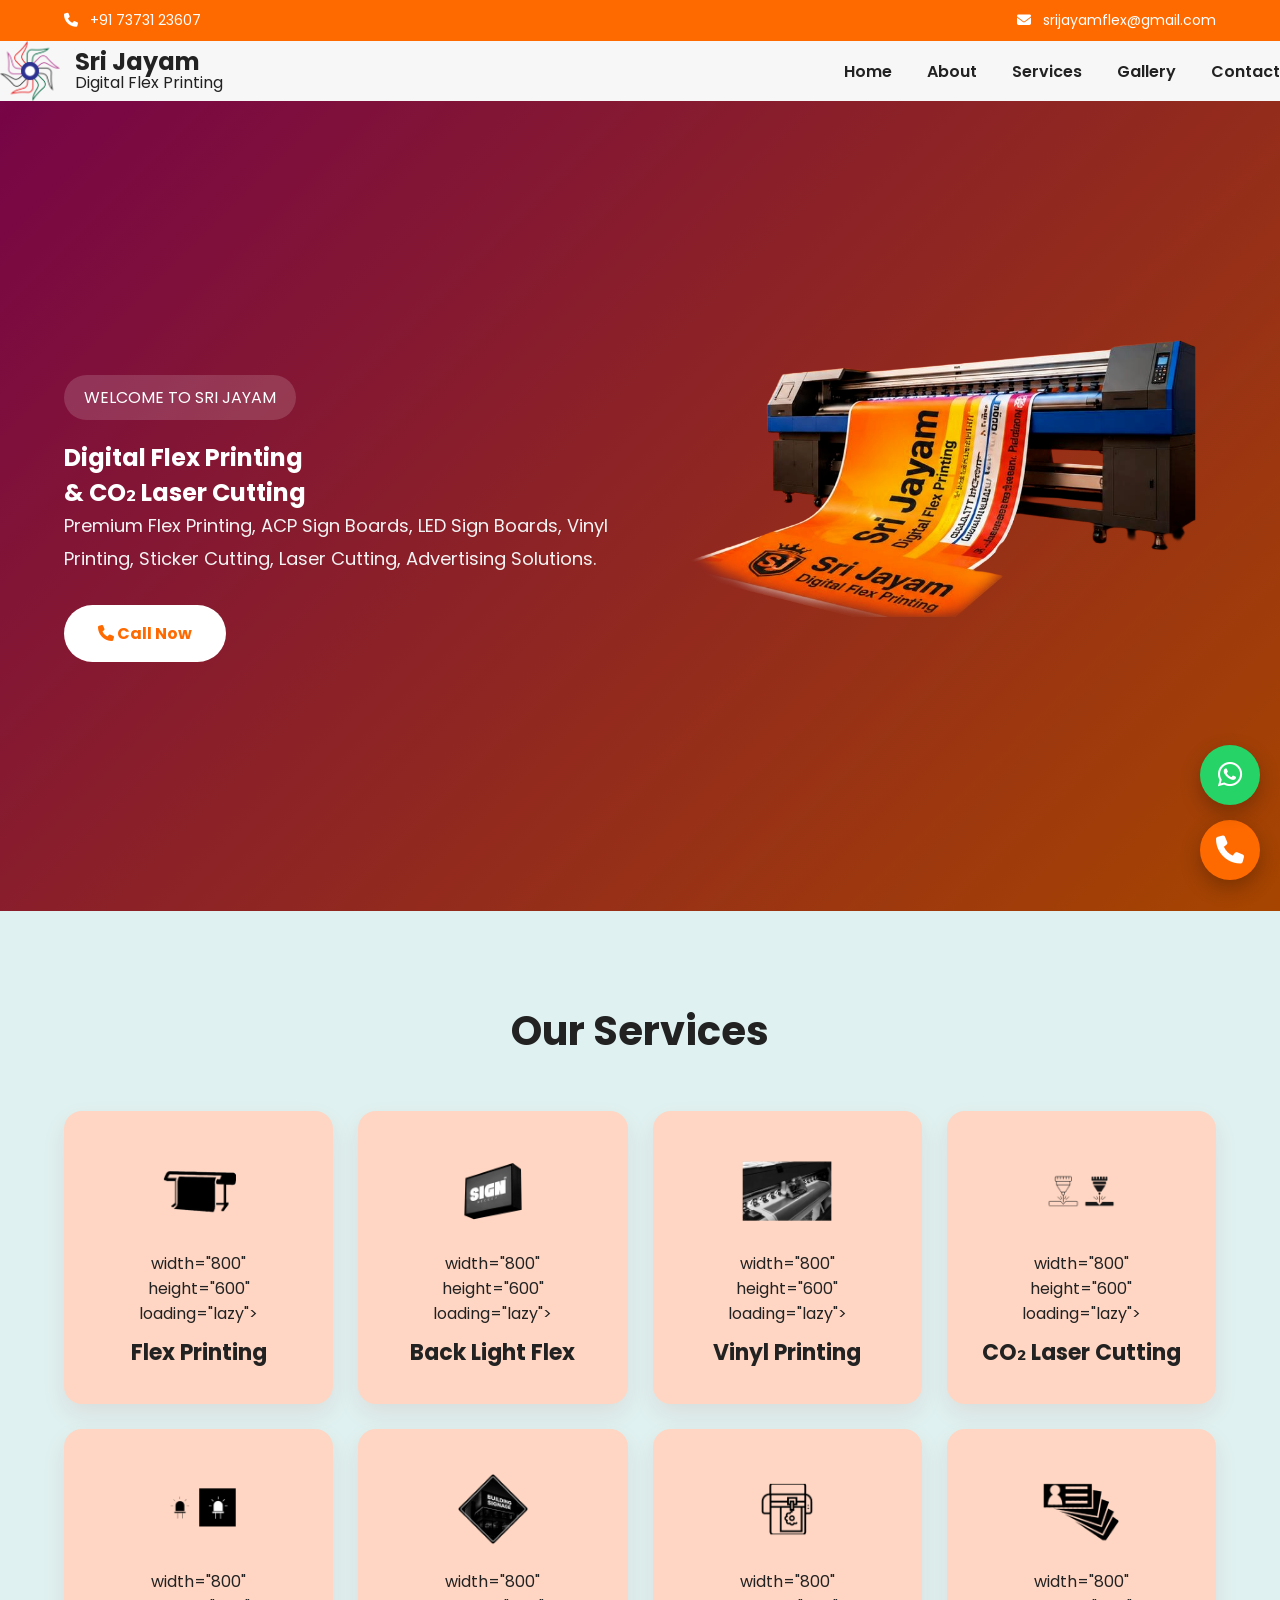
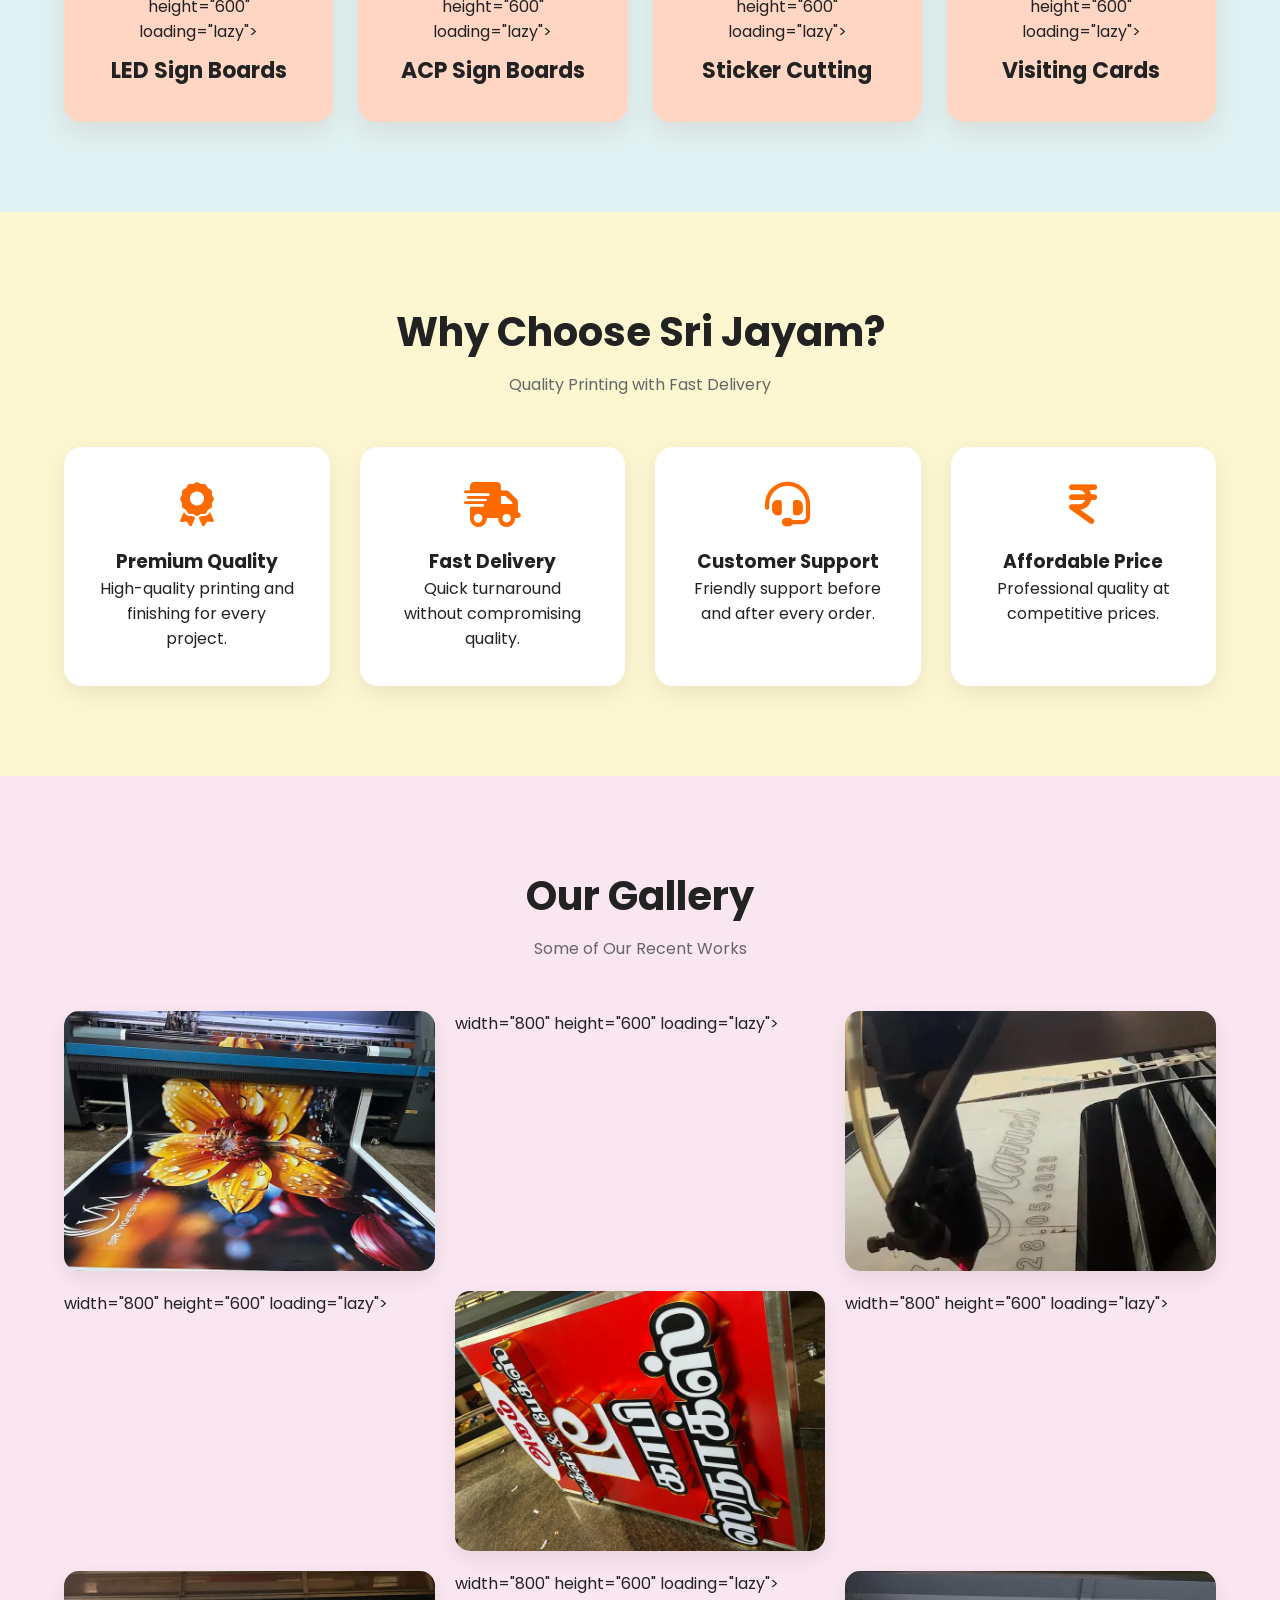
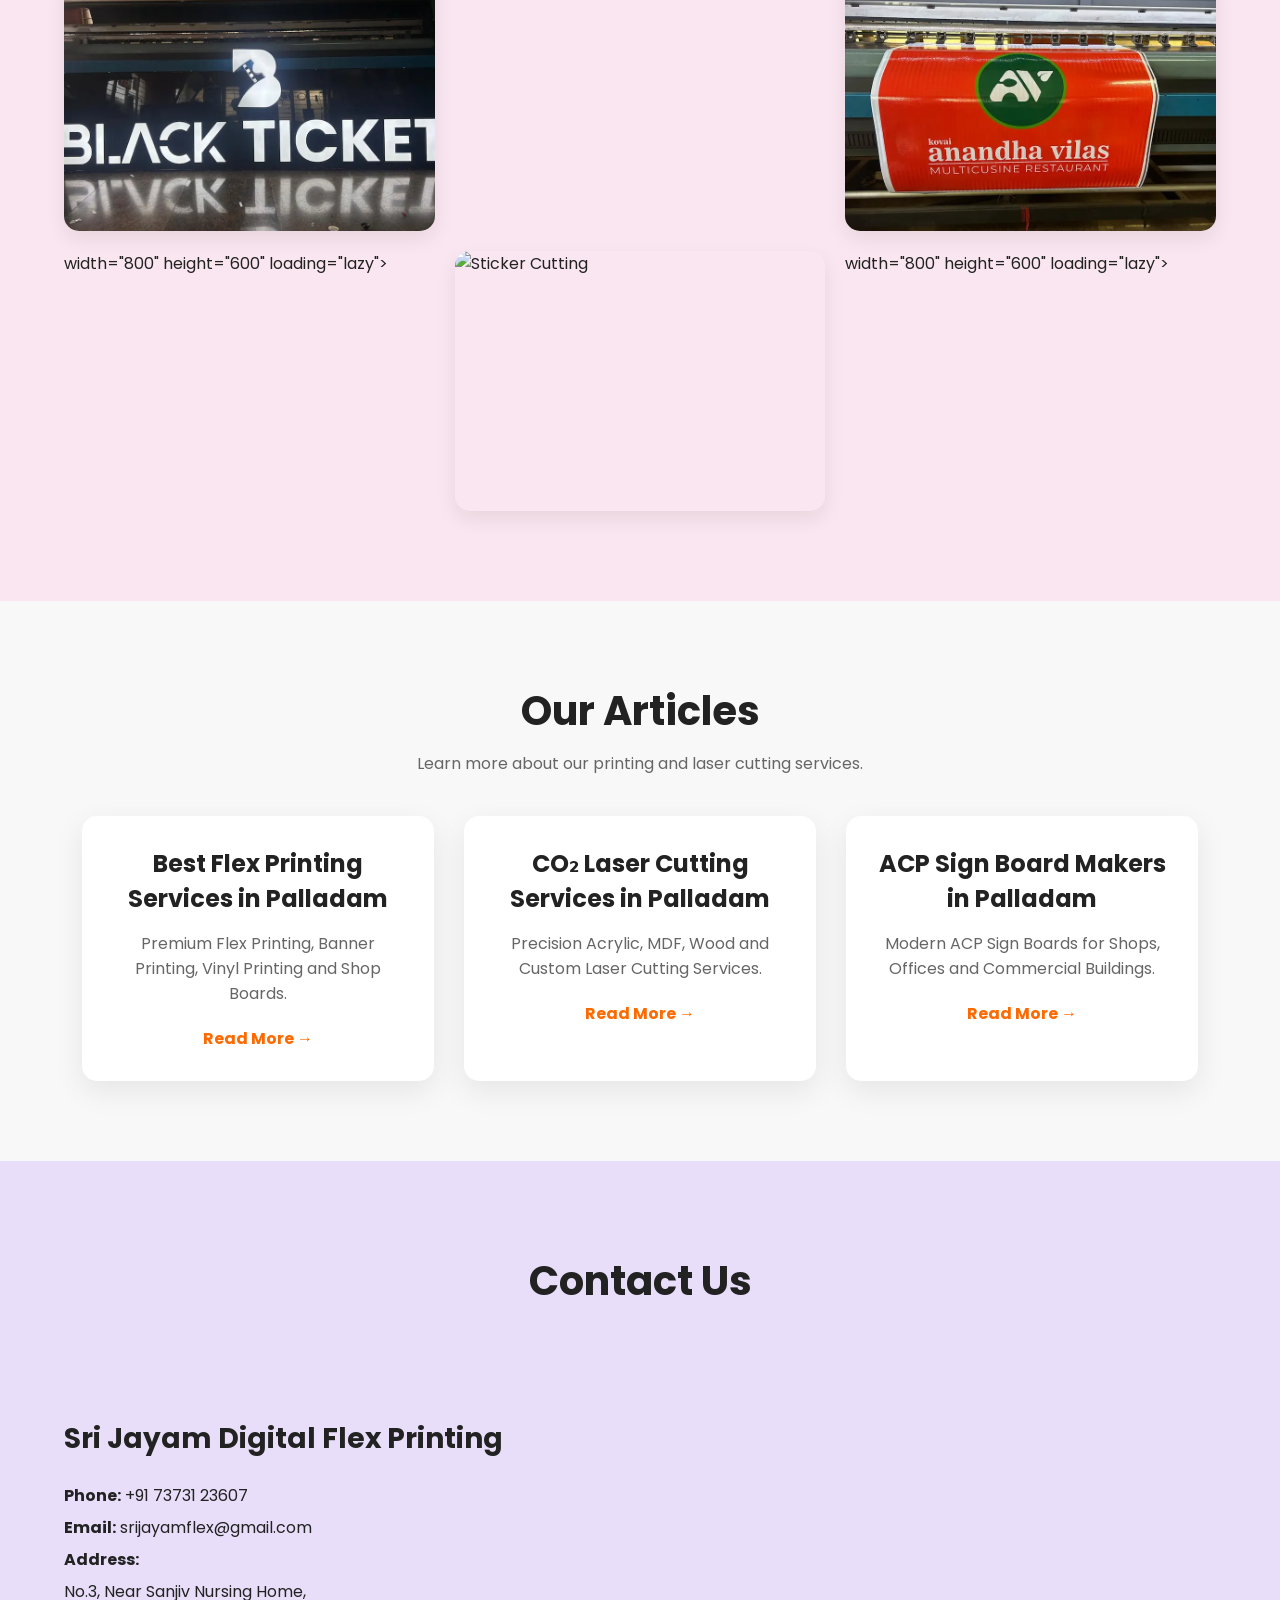
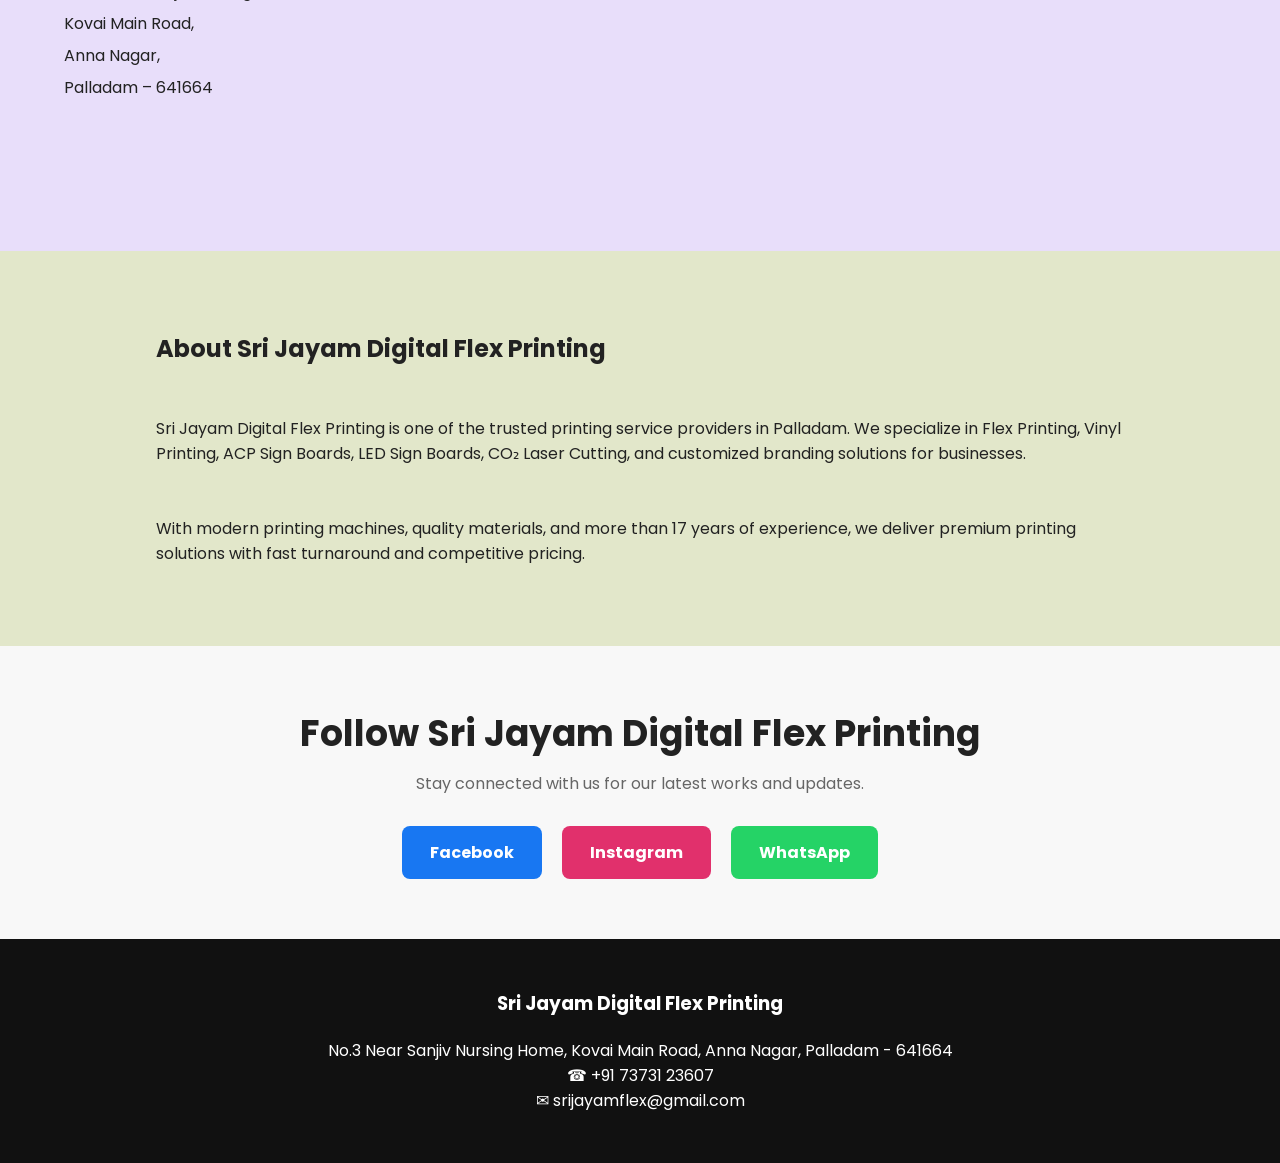
==== index.html @ 2733a8ea "imagesize" ====
<!DOCTYPE html>
<html lang="en">

<head>
    <meta charset="UTF-8">
    <meta name="viewport" content="width=device-width, initial-scale=1.0">

    <title>Sri Jayam Digital Flex Printing | Palladam</title>

    <meta name="description"
        content="Sri Jayam Digital Flex Printing - Flex Printing, CO₂ Laser Cutting, ACP Boards, LED Sign Boards, Sticker Cutting & Advertising Solutions in Palladam.">

    <link rel="stylesheet" href="style.css">

    <link href="https://fonts.googleapis.com/css2?family=Poppins:wght@300;400;500;600;700;800&display=swap"
        rel="stylesheet">

    <link rel="stylesheet"
        href="https://cdnjs.cloudflare.com/ajax/libs/font-awesome/6.7.2/css/all.min.css">
</head>

<body>

<!-- ================= TOP BAR ================= -->

<div class="top-bar">

    <div class="container">

        <div>
            <i class="fa-solid fa-phone"></i>
            +91 73731 23607
        </div>

        <div>
            <i class="fa-solid fa-envelope"></i>
            srijayamflex@gmail.com
        </div>

    </div>

</div>

<!-- ================= HEADER ================= -->

<header>

<div class="logo">
    <img src="images/logo.png" alt="Sri Jayam Logo">

    <div class="logo-text">
        <h2>Sri Jayam</h2>
        <p>Digital Flex Printing</p>
    </div>
</div>

<nav>

<ul>

<li><a href="#">Home</a></li>

<li><a href="#about">About</a></li>

<li><a href="#services">Services</a></li>

<li><a href="#gallery">Gallery</a></li>

<li><a href="#contact">Contact</a></li>

</ul>

</nav>

<div class="menu-btn">

<i class="fa-solid fa-bars"></i>

</div>

</header>

<!-- ================= HERO ================= -->

<section class="hero">

<div class="container hero-grid">

<div class="hero-content">

<span class="hero-tag">

WELCOME TO SRI JAYAM

</span>

<h1>

Digital Flex Printing

<br>

& CO₂ Laser Cutting

</h1>

<p>

Premium Flex Printing,

ACP Sign Boards,

LED Sign Boards,

Vinyl Printing,

Sticker Cutting,

Laser Cutting,

Advertising Solutions.

</p>

<a href="tel:+917373123607" class="call-btn">

<i class="fa-solid fa-phone"></i>

Call Now

</a>

</div>

<div class="hero-image">

<img src="images/machine.png"

alt="Printing Machine">

</div>

</div>

</section>


<!-- ================= SERVICES ================= -->

<section id="services">

<div class="container">

<h2>Our Services</h2>

<div class="service-grid">

<div class="card">

<img src="images/machine-icon.webp" alt="Flex Printing">
     width="800"
     height="600"
     loading="lazy">

<h3>Flex Printing</h3>

</div>
<div class="card">

<img src="images/backlight-icon.webp" alt="Laser Cutting">
     width="800"
     height="600"
     loading="lazy">

<h3>Back Light Flex</h3>

</div>
<div class="card">

<img src="images/vinylprint.webp" alt="Laser Cutting">
     width="800"
     height="600"
     loading="lazy">

<h3>Vinyl Printing</h3>

</div>

<div class="card">

<img src="images/laser-cutting.webp" alt="Laser Cutting">
     width="800"
     height="600"
     loading="lazy">

<h3>CO₂ Laser Cutting</h3>

</div>

<div class="card">

<img src="images/led-sign.webp" alt="LED Sign Boards">
     width="800"
     height="600"
     loading="lazy">
<h3>LED Sign Boards</h3>

</div>

<div class="card">

<img src="images/acpsign.webp" alt="ACP Sign Boards">
     width="800"
     height="600"
     loading="lazy">

<h3>ACP Sign Boards</h3>

</div>

<div class="card">

<img src="images/stickercutting.webp" alt="Sticker Cutting">
     width="800"
     height="600"
     loading="lazy">

<h3>Sticker Cutting</h3>

</div>

<div class="card">

<img src="images/visiting-card.webp" alt="Visiting Cards">
     width="800"
     height="600"
     loading="lazy">

<h3>Visiting Cards</h3>

</div>

</div>

</div>

</section>
<!-- ================= WHY CHOOSE US ================= -->

<section class="why-us">

<div class="container">

<div class="section-title">
<h2>Why Choose Sri Jayam?</h2>
<p>Quality Printing with Fast Delivery</p>
</div>

<div class="why-grid">

<div class="why-card">
<i class="fa-solid fa-award"></i>
<h3>Premium Quality</h3>
<p>High-quality printing and finishing for every project.</p>
</div>

<div class="why-card">
<i class="fa-solid fa-truck-fast"></i>
<h3>Fast Delivery</h3>
<p>Quick turnaround without compromising quality.</p>
</div>

<div class="why-card">
<i class="fa-solid fa-headset"></i>
<h3>Customer Support</h3>
<p>Friendly support before and after every order.</p>
</div>

<div class="why-card">
<i class="fa-solid fa-indian-rupee-sign"></i>
<h3>Affordable Price</h3>
<p>Professional quality at competitive prices.</p>
</div>

</div>

</div>

</section>


<!-- ================= GALLERY ================= -->

<section id="gallery" class="gallery">

<div class="container">

<div class="section-title">
<h2>Our Gallery</h2>
<p>Some of Our Recent Works</p>
</div>

<div class="gallery-grid">

<img src="images/work2.webp" alt="Flex Printing">
    width="800"
     height="600"
     loading="lazy">
<img src="images/laser1.webp" alt="Laser Cutting">
     width="800"
     height="600"
     loading="lazy">
<img src="images/work6.webp" alt="LED Sign Board">
     width="800"
     height="600"
     loading="lazy">
<img src="images/acpsign (9).webp" alt="ACP Board">
     width="800"
     height="600"
     loading="lazy">
<img src="images/work4.webp" alt="Vinyl Printing">
     width="800"
     height="600"
     loading="lazy">
<img src="images/gallery6.webp" alt="Sticker Cutting">
     width="800"
     height="600"
     loading="lazy">

</div>

</div>

</section>
<section id="articles" class="articles">

    <div class="container">

        <h2>Our Articles</h2>
        <p>Learn more about our printing and laser cutting services.</p>

        <div class="article-grid">

            <div class="article-card">
                <h3>Best Flex Printing Services in Palladam</h3>
                <p>Premium Flex Printing, Banner Printing, Vinyl Printing and Shop Boards.</p>
                <a href="flex-printing-palladam.html">Read More →</a>
            </div>

            <div class="article-card">
                <h3>CO₂ Laser Cutting Services in Palladam</h3>
                <p>Precision Acrylic, MDF, Wood and Custom Laser Cutting Services.</p>
                <a href="laser-cutting-palladam.html">Read More →</a>
            </div>

            <div class="article-card">
                <h3>ACP Sign Board Makers in Palladam</h3>
                <p>Modern ACP Sign Boards for Shops, Offices and Commercial Buildings.</p>
                <a href="acp-sign-board-palladam.html">Read More →</a>
            </div>

        </div>

    </div>

</section>
<!-- ================= CONTACT ================= -->

<section id="contact" class="contact">

<div class="container">

<div class="section-title">
<h2>Contact Us</h2>
</div>

<div class="contact-grid">

<div>

<h3>Sri Jayam Digital Flex Printing</h3>

<p><strong>Phone:</strong> +91 73731 23607</p>

<p><strong>Email:</strong> srijayamflex@gmail.com</p>

<p><strong>Address:</strong><br>
No.3, Near Sanjiv Nursing Home,<br>
Kovai Main Road,<br>
Anna Nagar,<br>
Palladam – 641664
</p>

</div>

<div>

<iframe src="https://www.google.com/maps/embed?pb=!1m18!1m12!1m3!1d3293.396876144274!2d77.26860755477452!3d10.998729717653184!2m3!1f0!2f0!3f0!3m2!1i1024!2i768!4f13.1!3m3!1m2!1s0x3ba9abeed9adf741%3A0x94198fc31b683541!2sSri%20jayam%20Flex%20Printing%20%26%20Co2%20Laser%20Cutting!5e0!3m2!1sen!2sin!4v1785321648084!5m2!1sen!2sin"
    width="100%" 
    height="400" 
    style="border:0;" 
    allowfullscreen="" 
    loading="lazy" 
    referrerpolicy="strict-origin-when-cross-origin">
</iframe>

</div>

</div>

</div>

</section>
<section id="about" class="about">

<div class="container">

<h2>About Sri Jayam Digital Flex Printing</h2>

<p>
Sri Jayam Digital Flex Printing is one of the trusted printing service providers in Palladam. We specialize in Flex Printing, Vinyl Printing, ACP Sign Boards, LED Sign Boards, CO₂ Laser Cutting, and customized branding solutions for businesses.
</p>

<p>
With modern printing machines, quality materials, and more than 17 years of experience, we deliver premium printing solutions with fast turnaround and competitive pricing.
</p>

</div>

</section>
</html>
<section class="social-section">

    <h2>Follow Sri Jayam Digital Flex Printing</h2>

    <p>Stay connected with us for our latest works and updates.</p>

    <div class="social-links">

        <a href="https://www.facebook.com/srijayamflex" target="_blank" class="facebook">
            Facebook
        </a>

        <a href="https://www.instagram.com/srijayamflex/" target="_blank" class="instagram">
            Instagram
        </a>

        <a href="https://wa.me/917373123607" target="_blank" class="whatsapp">
            WhatsApp
        </a>

    </div>

</section>
<footer>

<div class="container">

<h3>Sri Jayam Digital Flex Printing</h3>

<p>

No.3 Near Sanjiv Nursing Home,

Kovai Main Road,

Anna Nagar,

Palladam - 641664

</p>

<p>

☎ +91 73731 23607

</p>

<p>

✉ srijayamflex@gmail.com

</p>

</div>

</footer>

<a href="tel:+917373123607" class="call-float">

<i class="fa-solid fa-phone"></i>

</a>

<a href="https://wa.me/917373123607" class="whatsapp-float">

<i class="fab fa-whatsapp"></i>

</a>

<script src="script.js"></script>

</body>
---- style.css ----
/* ===================================
   SRI JAYAM DIGITAL FLEX PRINTING V2
=================================== */

*{
    margin:0;
    padding:0;
    box-sizing:border-box;
}

html{
    scroll-behavior:smooth;
}

body{
    font-family:'Poppins',sans-serif;
    background:#f7f7f7;
    color:#222;
    overflow-x:hidden;
}

.container{
    width:90%;
    max-width:1200px;
    margin:auto;
}

/* ================= TOP BAR ================= */

.top-bar{
    background:#ff6a00;
    color:#fff;
    padding:10px 0;
    font-size:14px;
}

.top-bar .container{
    display:flex;
    justify-content:space-between;
    align-items:center;
}

.top-bar i{
    margin-right:8px;
}

/* ================= HEADER ================= */

header{
    display:flex;
    justify-content:space-between;
    align-items:center;
}

.nav{
    display:flex;
    justify-content:space-between;
    align-items:center;
    padding:18px 0;
}

.logo{
    display:flex;
    align-items:center;
    gap:15px;
}

.logo img{
    width:60px;
}

.logo-text h2{
    margin:0;
    line-height:1;
}

.logo-text p{
    margin:0;
    line-height:1.1;
}

nav ul{
    display:flex;
    gap:35px;
    list-style:none;
}

nav a{
    text-decoration:none;
    color:#222;
    font-weight:600;
    transition:.3s;
}

nav a:hover{
    color:#ff6a00;
}

.menu-btn{
    display:none;
    font-size:28px;
    cursor:pointer;
}

/* ================= HERO ================= */

.hero{
    background: linear-gradient(135deg,#b6076d,#ff6a00);
    min-height:90vh;
    display:flex;
    align-items:center;
}

.hero-grid{
    display:grid;
    grid-template-columns:1fr 1fr;
    gap:50px;
    align-items:center;
}

.hero-image{
    display:flex;
    justify-content:center;
    align-items:center;
    min-height:400px;
}

.hero-tag{
    display:inline-block;
    background:rgba(255,255,255,.15);
    padding:10px 20px;
    border-radius:30px;
    margin-bottom:20px;
}

.hero-text h1{
    font-size:42px;
}

@media (max-width:768px){
    .hero-text h1{
        font-size:34px;
        line-height:1.2;
    }
}

.hero p{
    font-size:18px;
    line-height:1.8;
    margin-bottom:30px;
}
.hero-tag{
    display:inline-block;
    margin-top:25px;
}
.call-btn{
    display:inline-block;
    text-decoration:none;
    background:#fff;
    color:#ff6a00;
    padding:16px 34px;
    border-radius:50px;
    font-weight:700;
    transition:.3s;
}

.call-btn:hover{
    transform:translateY(-4px);
}

.hero-image img{
    width:100%;
    max-width:520px;
    display:block;
    margin:auto;
}
.hero{
    color:#ffffff;
}

.hero h1{
    color:#ffffff;
}

.hero p{
    color:#f3f3f3;
}
.hero{
    position:relative;
}

.hero::before{
    content:"";
    position:absolute;
    inset:0;
    background:rgba(0,0,0,.35);
}

.hero-grid{
    position:relative;
    z-index:1;
}

/* ================= SERVICES ================= */

#services{
    padding:90px 0;
    background:rgb(223, 241, 240);
}

#services h2{
    text-align:center;
    font-size:40px;
    margin-bottom:50px;
}

.service-grid{
    display:grid;
    grid-template-columns:repeat(auto-fit,minmax(240px,1fr));
    gap:25px;
}

.card{
    background:#ffd6c3;
    border-radius:18px;
    padding:35px;
    text-align:center;
    box-shadow:0 10px 25px rgba(150, 18, 18, 0.08);
    transition:.3s;
}

.card:hover{
    transform:translateY(-8px);
}

.card{
    text-align:center;
}

.card img{
    width:90px;
    height:90px;
    object-fit:contain;
    display:block;
    margin:0 auto 15px;
}

.card h3{
    font-size:22px;
    margin-top:10px;
}

/* ================= FOOTER ================= */

footer{
    background:#111;
    color:white;
    text-align:center;
    padding:50px 20px;
}

footer h3{
    margin-bottom:20px;
}

/* ================= FLOAT BUTTONS ================= */

.call-float,
.whatsapp-float{

position:fixed;

right:20px;

width:60px;

height:60px;

border-radius:50%;

display:flex;

justify-content:center;

align-items:center;

text-decoration:none;

font-size:28px;

color:white;

box-shadow:0 8px 20px rgba(0,0,0,.25);

z-index:999;

}

.call-float{

bottom:20px;

background:#ff6a00;

}

.whatsapp-float{

bottom:95px;

background:#25D366;

}

/* ================= MOBILE ================= */

@media(max-width:991px){

.hero-grid{

grid-template-columns:1fr;

text-align:center;

}

.hero h1{

font-size:38px;

}

nav{

display:none;

}

.menu-btn{

display:block;

}

.top-bar .container{

flex-direction:column;
gap:8px;

}

.logo img{

height:65px;

}

}
/* Sticky Header */

header.sticky{

background:#ffffff;

box-shadow:0 10px 25px rgba(0,0,0,.12);

}

/* Scroll Animation */

.hidden{

opacity:0;

transform:translateY(50px);

transition:1s;

}

.show{

opacity:1;

transform:translateY(0);

}

/* Mobile Menu */

@media(max-width:991px){
    header{
    position:relative;
}
nav{
    display:none;
}
nav.active ul{
    display:flex;
    flex-direction:column;
    gap:20px;
}
.menu-btn{
    display:block;
    cursor:pointer;
}
nav.active{
    display:block;
    position:absolute;
    top:100%;
    right:10px;
    left:auto;

    width:140px;

    background:#fff;
    padding:10px;
    border-radius:7px;
    box-shadow:0 10px 20px rgba(0,0,0,.15);
    z-index:999;
}
}

nav.active ul li a{
    display:block;
    padding:12px 15px;
    font-size:18px;
}

nav.active{
    border-radius:10px;
}

nav.active ul li{
    list-style:none;
}

nav.active ul li a{
    display:block;
    padding:10px 0;
}
/* WHY US */

.why-us{
padding:90px 0;
background:#fcf7d1;
}

.why-grid{
display:grid;
grid-template-columns:repeat(auto-fit,minmax(250px,1fr));
gap:30px;
}

.why-card{
background:white;
padding:35px;
border-radius:18px;
text-align:center;
box-shadow:0 8px 25px rgba(0,0,0,.08);
transition:.3s;
}

.why-card:hover{
transform:translateY(-8px);
}

.why-card i{
font-size:45px;
color:#ff6a00;
margin-bottom:20px;
}

/* COUNTER */

.counter{
background:linear-gradient(135deg,#ff6a00,#ff9b29);
padding:80px 0;
color:white;
}

.counter-grid{
display:grid;
grid-template-columns:repeat(auto-fit,minmax(180px,1fr));
gap:25px;
text-align:center;
}

.counter h2{
font-size:48px;
margin-bottom:10px;
}

/* REVIEWS */

.reviews{
padding:90px 0;
background:white;
}

.review-grid{
display:grid;
grid-template-columns:repeat(auto-fit,minmax(280px,1fr));
gap:30px;
}

.review-card{
background:#fff;
padding:30px;
border-radius:18px;
box-shadow:0 8px 25px rgba(0,0,0,.08);
transition:.3s;
}

.review-card:hover{
transform:translateY(-8px);
}
/* ================= GALLERY ================= */

.gallery{
padding:90px 0;
background:#fae6f0;
}

.gallery-grid{
display:grid;
grid-template-columns:repeat(auto-fit,minmax(280px,1fr));
gap:20px;
}

.gallery-grid img{
width:100%;
height:260px;
object-fit:cover;
border-radius:15px;
transition:.4s;
cursor:pointer;
box-shadow:0 8px 20px rgba(0,0,0,.08);
}

.gallery-grid img:hover{
transform:scale(1.05);
}

/* ================= CONTACT ================= */

.contact{
padding:90px 0;
background:rgb(232, 222, 250);
}

.contact-grid{
display:grid;
grid-template-columns:1fr 1fr;
gap:40px;
align-items:center;
}
.contact-grid iframe{
    width:100%;
    height:400px;
    border:0;
    border-radius:12px;
    display:block;
}
.contact h3{
margin-bottom:20px;
font-size:28px;
}

.contact p{
line-height:2;
}

.section-title{
text-align:center;
margin-bottom:50px;
}

.section-title h2{
font-size:40px;
margin-bottom:10px;
}

.section-title p{
color:#666;
}

@media(max-width:991px){

.contact-grid{

grid-template-columns:1fr;

}

}
.article-page{
    padding:60px 20px;
}

.article-page h1,
.article-page h2{
    margin:20px 0 10px;
}

.article-image{
    width:100%;
    max-width:700px;
    border-radius:10px;
    margin:20px 0;
}

.article-page p,
.article-page li{
    line-height:1.8;
    color:#444;
}

.article-page ul{
    margin-left:20px;
    margin-bottom:20px;
}
.articles{
    background:#927070;
}
.social-section{
    text-align:center;
    padding:60px 20px;
    background:#f8f8f8;
}

.social-section h2{
    font-size:36px;
    margin-bottom:10px;
}

.social-section p{
    margin-bottom:30px;
    color:#666;
}

.social-links{
    display:flex;
    justify-content:center;
    gap:20px;
    flex-wrap:wrap;
}

.social-links a{
    text-decoration:none;
    color:#fff;
    padding:14px 28px;
    border-radius:8px;
    font-weight:bold;
}

.facebook{
    background:#1877F2;
}

.instagram{
    background:#E1306C;
}

.whatsapp{
    background:#25D366;
}
/* ===== ABOUT SECTION ===== */

.about{
    padding:80px 8%;
    background:#e2e7ca;
}

.about .container{
    display:flex;
    align-items:center;
    justify-content:space-between;
    gap:50px;
    flex-wrap:wrap;
}

.about-content{
    flex:1;
    min-width:300px;
}

.about-content h2{
    font-size:42px;
    color:#222;
    margin-bottom:20px;
}

.about-content p{
    font-size:18px;
    color:#555;
    line-height:1.8;
    margin-bottom:20px;
}

.about-content ul{
    list-style:none;
    padding:0;
}

.about-content ul li{
    margin:12px 0;
    font-size:18px;
    color:#333;
}

.about-image{
    flex:1;
    text-align:center;
}

.about-image img{
    width:100%;
    max-width:550px;
    border-radius:15px;
    box-shadow:0 10px 30px rgba(0,0,0,.15);
}

@media (max-width:768px){

.about .container{
    flex-direction:column;
}

.about-content h2{
    font-size:32px;
    text-align:center;
}

.about-content{
    text-align:center;
}

.about-content ul{
    text-align:left;
    display:inline-block;
}

}
/* ARTICLES */

.articles{
    padding:80px 20px;
    background:#f8f8f8;
    text-align:center;
}

.articles h2{
    font-size:40px;
    margin-bottom:10px;
}

.articles p{
    color:#666;
    margin-bottom:40px;
}

.article-grid{
    display:grid;
    grid-template-columns:repeat(auto-fit,minmax(280px,1fr));
    gap:30px;
}

.article-card{
    background:#fff;
    border-radius:15px;
    padding:30px;
    box-shadow:0 10px 30px rgba(0,0,0,.08);
    transition:.3s;
}

.article-card:hover{
    transform:translateY(-8px);
}

.article-card h3{
    font-size:24px;
    margin-bottom:15px;
}

.article-card p{
    margin-bottom:20px;
}

.article-card a{
    color:#ff6a00;
    text-decoration:none;
    font-weight:bold;
}
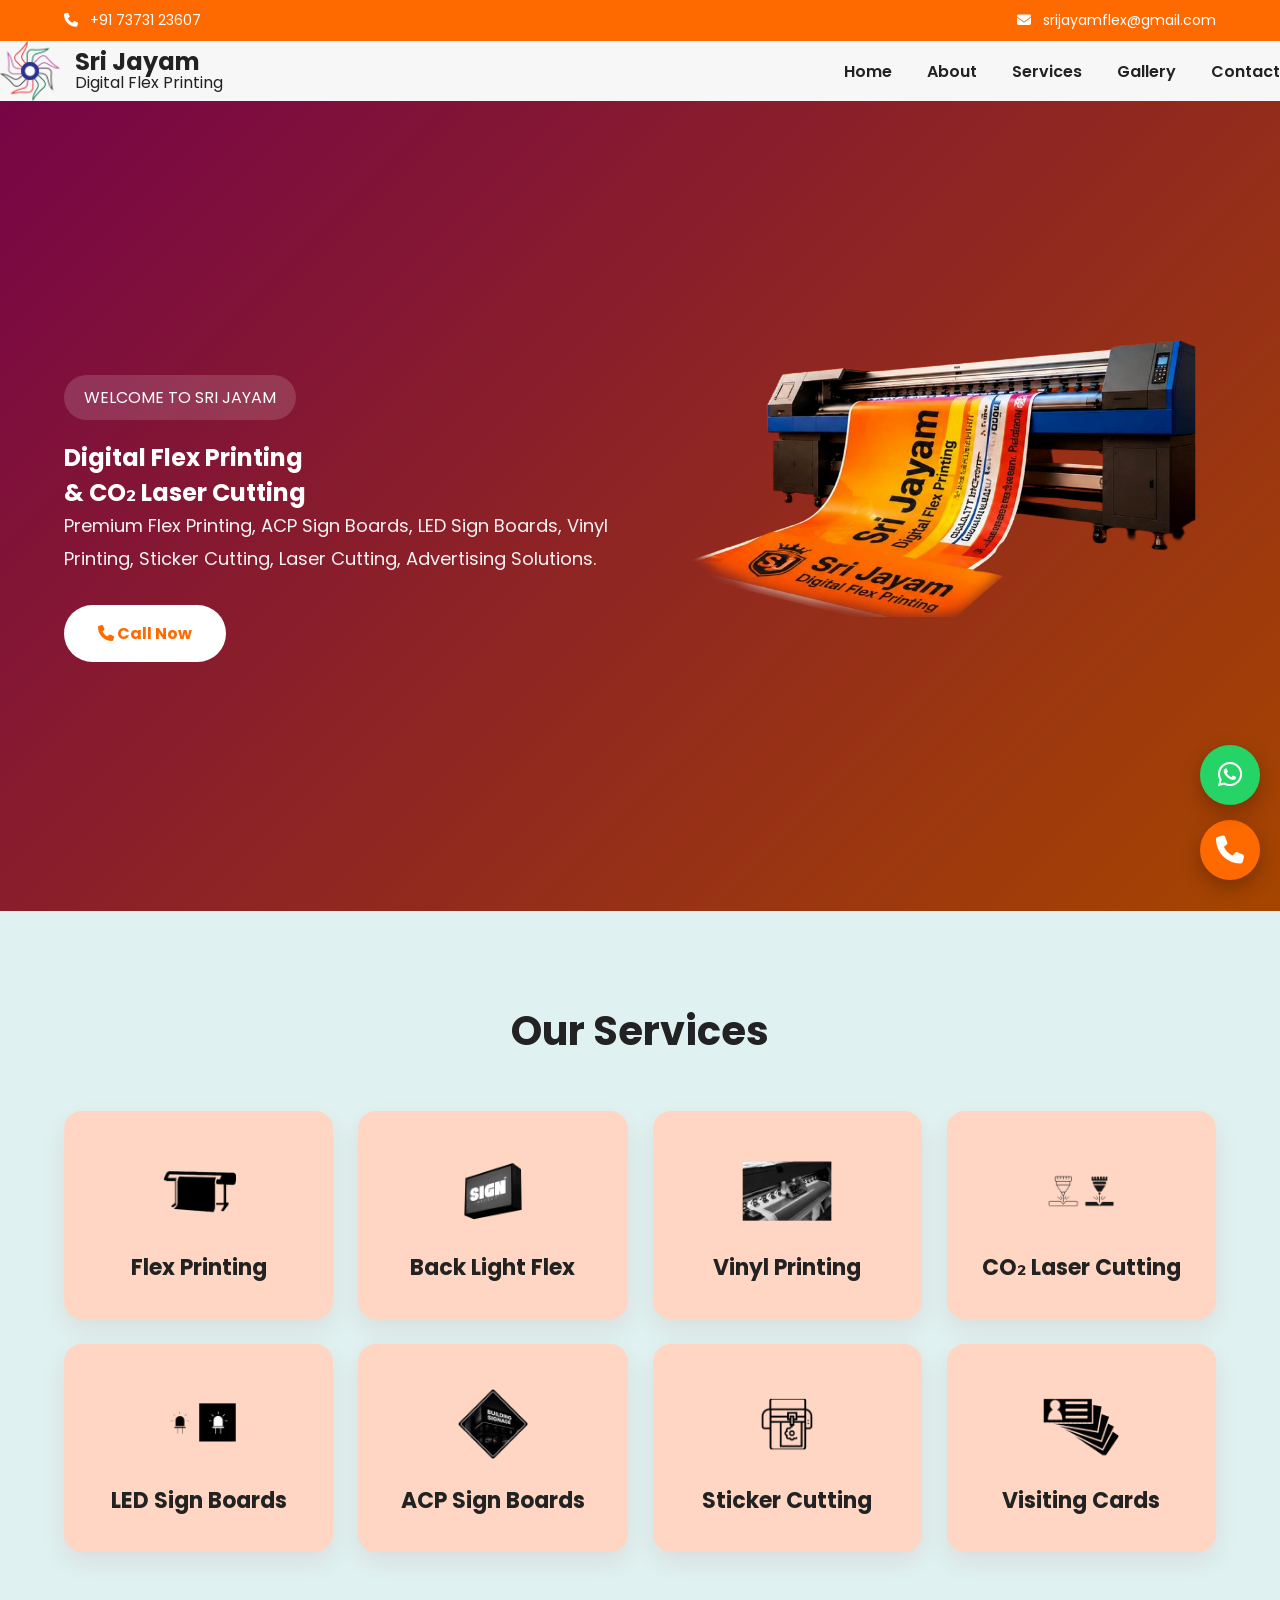
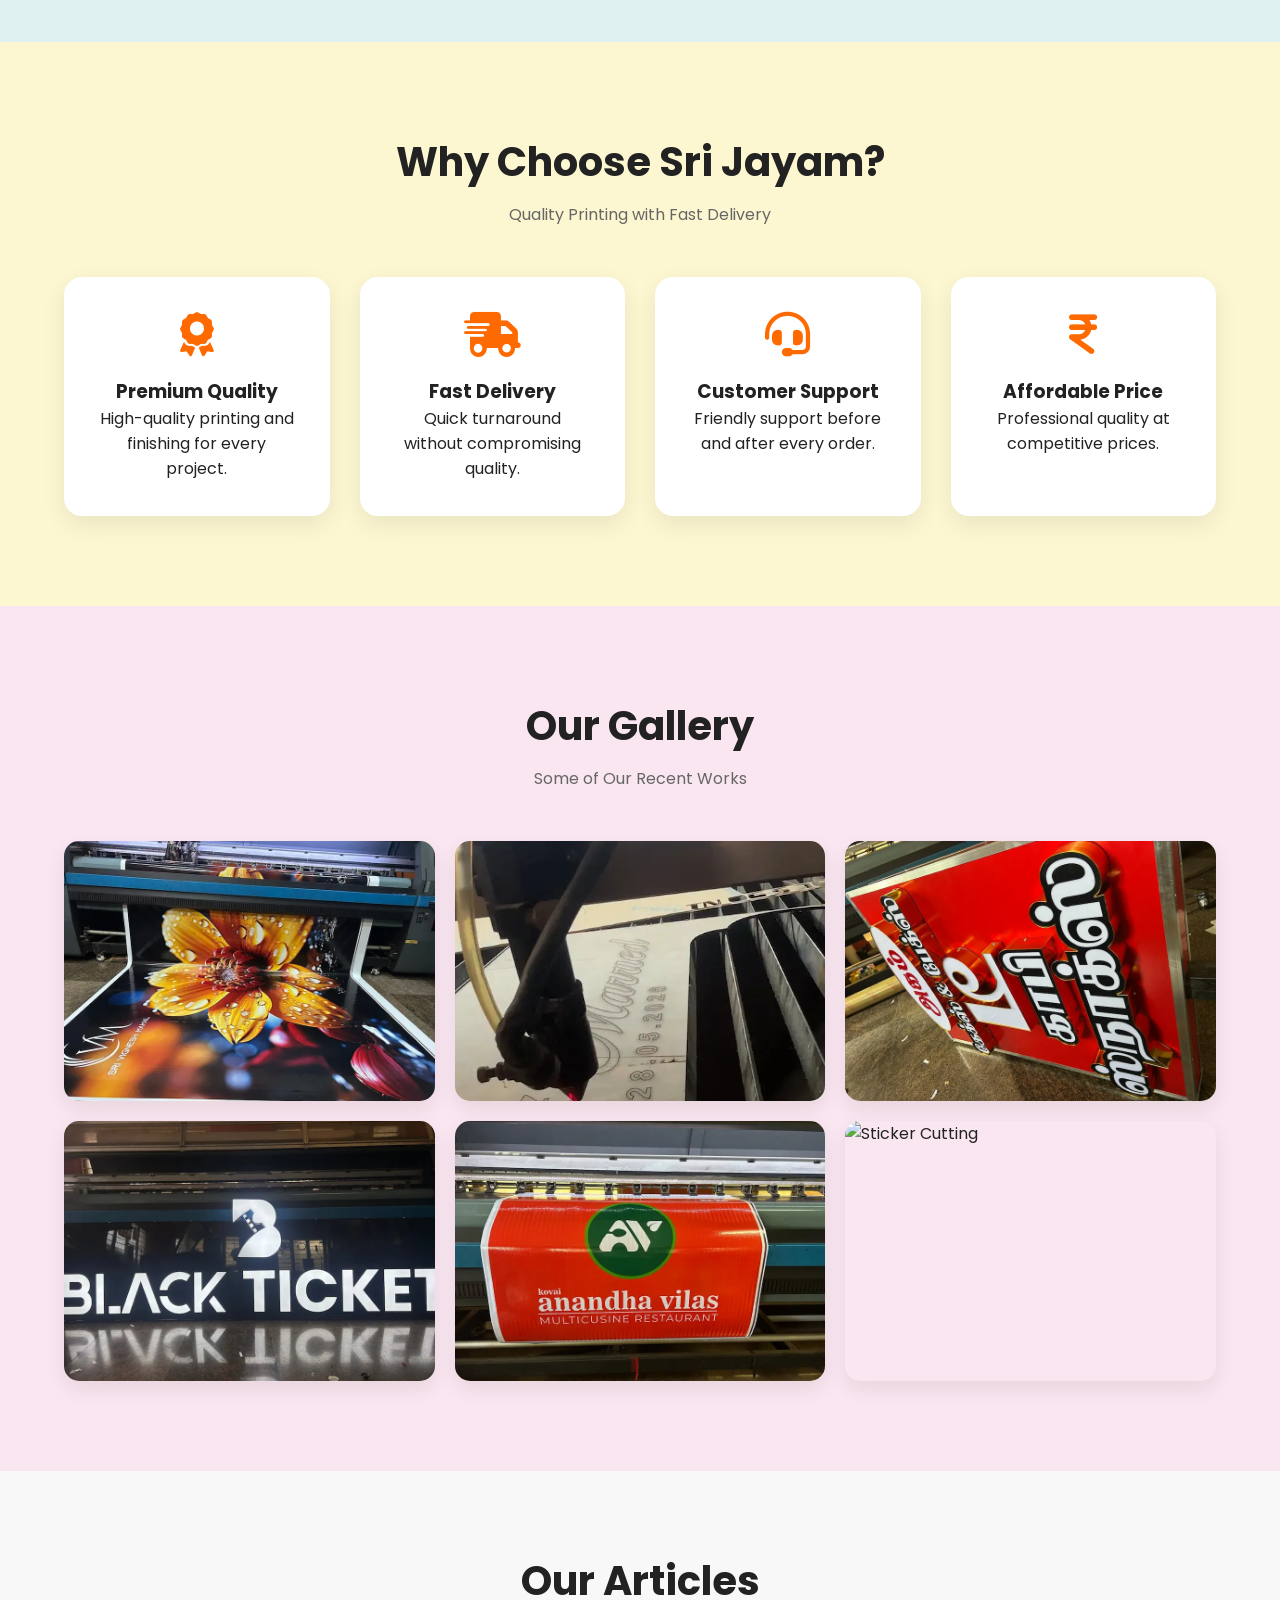
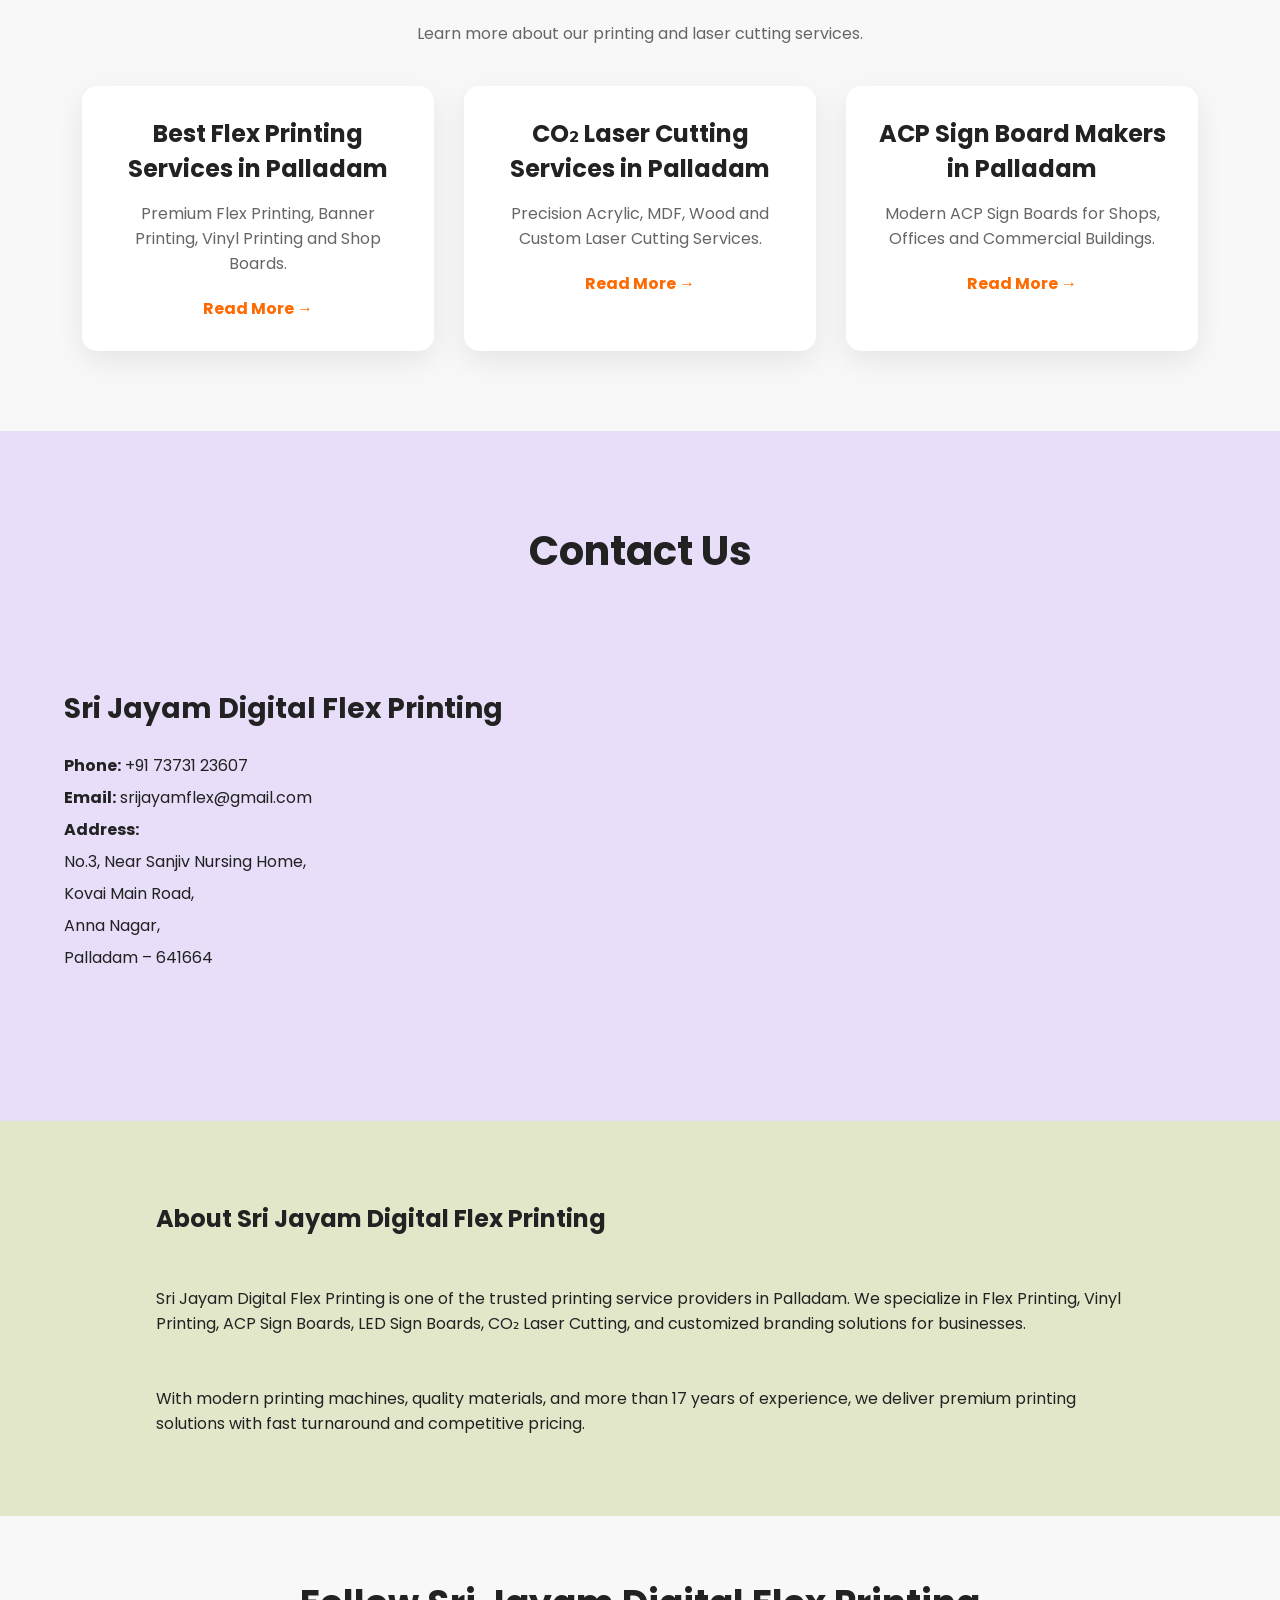
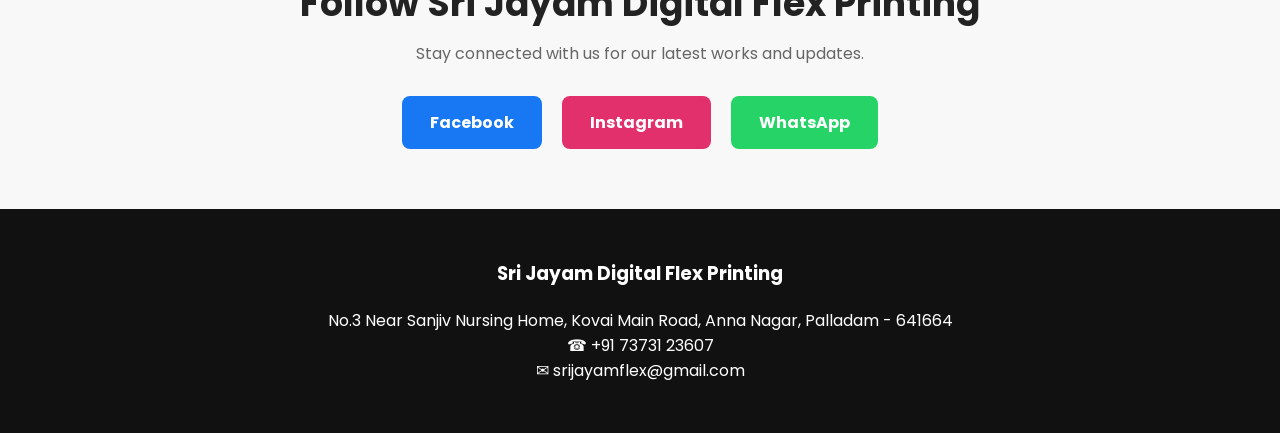
==== commit 8e681bcb: "imageresize1" ====
--- a/index.html
+++ b/index.html
@@ -157,30 +157,27 @@
 
 <div class="card">
 
-<img src="images/machine-icon.webp" alt="Flex Printing">
-     width="800"
-     height="600"
-     loading="lazy">
+<img src="images/machine-icon.webp"width="800"
+     height="600"
+     loading="lazy" alt="Flex Printing">
 
 <h3>Flex Printing</h3>
 
 </div>
 <div class="card">
 
-<img src="images/backlight-icon.webp" alt="Laser Cutting">
-     width="800"
-     height="600"
-     loading="lazy">
+<img src="images/backlight-icon.webp"width="800"
+     height="600"
+     loading="lazy" alt="Laser Cutting">
 
 <h3>Back Light Flex</h3>
 
 </div>
 <div class="card">
 
-<img src="images/vinylprint.webp" alt="Laser Cutting">
-     width="800"
-     height="600"
-     loading="lazy">
+<img src="images/vinylprint.webp"width="800"
+     height="600"
+     loading="lazy" alt="Laser Cutting">
 
 <h3>Vinyl Printing</h3>
 
@@ -188,10 +185,9 @@
 
 <div class="card">
 
-<img src="images/laser-cutting.webp" alt="Laser Cutting">
-     width="800"
-     height="600"
-     loading="lazy">
+<img src="images/laser-cutting.webp"width="800"
+     height="600"
+     loading="lazy" alt="Laser Cutting">
 
 <h3>CO₂ Laser Cutting</h3>
 
@@ -199,31 +195,27 @@
 
 <div class="card">
 
-<img src="images/led-sign.webp" alt="LED Sign Boards">
-     width="800"
-     height="600"
-     loading="lazy">
+<img src="images/led-sign.webp"width="800"
+     height="600"
+     loading="lazy" alt="LED Sign Boards">
 <h3>LED Sign Boards</h3>
 
 </div>
 
 <div class="card">
 
-<img src="images/acpsign.webp" alt="ACP Sign Boards">
-     width="800"
-     height="600"
-     loading="lazy">
-
+<img src="images/acpsign.webp"width="800"
+     height="600"
+     loading="lazy" alt="ACP Sign Boards">
 <h3>ACP Sign Boards</h3>
 
 </div>
 
 <div class="card">
 
-<img src="images/stickercutting.webp" alt="Sticker Cutting">
-     width="800"
-     height="600"
-     loading="lazy">
+<img src="images/stickercutting.webp"width="800"
+     height="600"
+     loading="lazy" alt="Sticker Cutting">
 
 <h3>Sticker Cutting</h3>
 
@@ -231,10 +223,10 @@
 
 <div class="card">
 
-<img src="images/visiting-card.webp" alt="Visiting Cards">
-     width="800"
-     height="600"
-     loading="lazy">
+<img src="images/visiting-card.webp"width="800"
+     height="600"
+     loading="lazy" alt="Visiting Cards">
+
 
 <h3>Visiting Cards</h3>
 
@@ -302,31 +294,27 @@
 
 <div class="gallery-grid">
 
-<img src="images/work2.webp" alt="Flex Printing">
-    width="800"
-     height="600"
-     loading="lazy">
-<img src="images/laser1.webp" alt="Laser Cutting">
-     width="800"
-     height="600"
-     loading="lazy">
-<img src="images/work6.webp" alt="LED Sign Board">
-     width="800"
-     height="600"
-     loading="lazy">
-<img src="images/acpsign (9).webp" alt="ACP Board">
-     width="800"
-     height="600"
-     loading="lazy">
-<img src="images/work4.webp" alt="Vinyl Printing">
-     width="800"
-     height="600"
-     loading="lazy">
-<img src="images/gallery6.webp" alt="Sticker Cutting">
-     width="800"
-     height="600"
-     loading="lazy">
-
+<img src="images/work2.webp"width="800"
+     height="600"
+     loading="lazy" alt="Flex Printing">
+  
+<img src="images/laser1.webp"width="800"
+     height="600"
+     loading="lazy" alt="Laser Cutting">
+<img src="images/work6.webp"width="800"
+     height="600"
+     loading="lazy" alt="LED Sign Board">
+  
+<img src="images/acpsign (9).webp"width="800"
+     height="600"
+     loading="lazy" alt="ACP Board">
+<img src="images/work4.webp"width="800"
+     height="600"
+     loading="lazy" alt="Vinyl Printing">
+<img src="images/gallery6.webp"width="800"
+     height="600"
+     loading="lazy" alt="Sticker Cutting">
+     
 </div>
 
 </div>
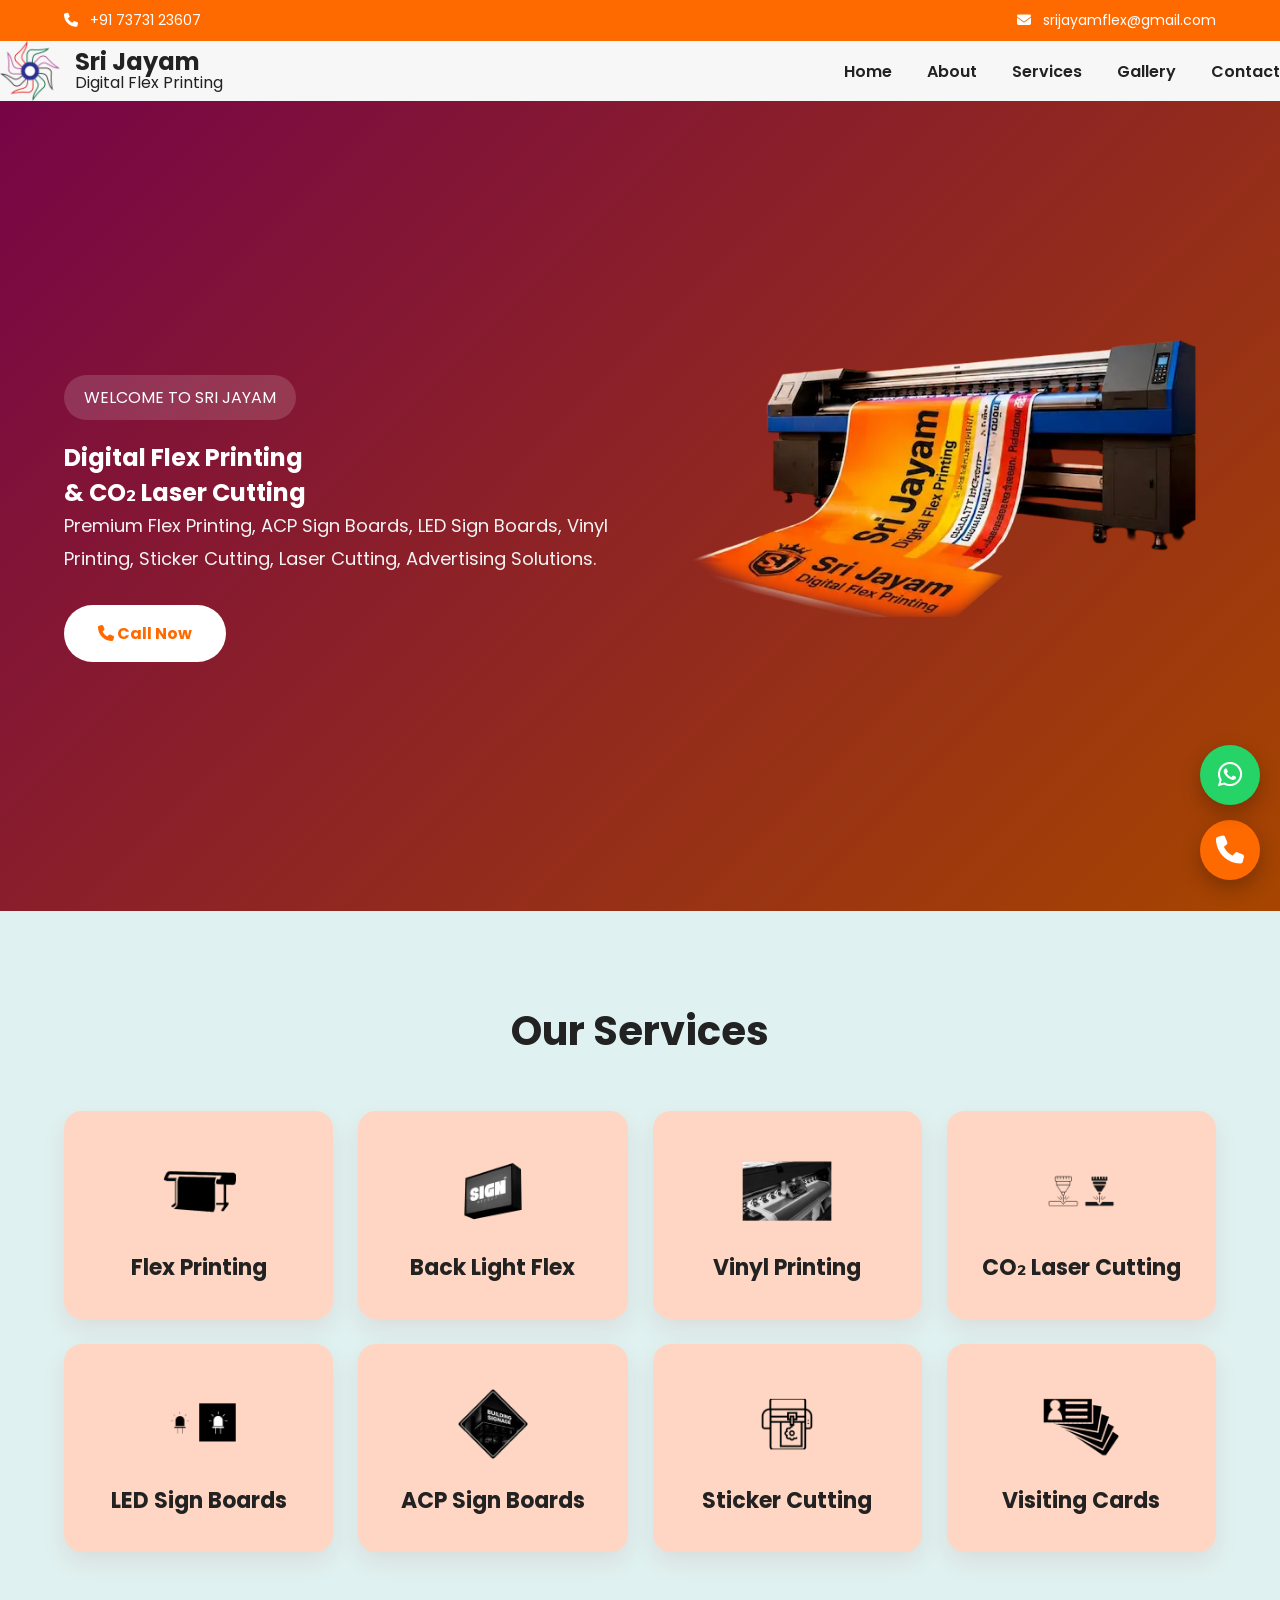
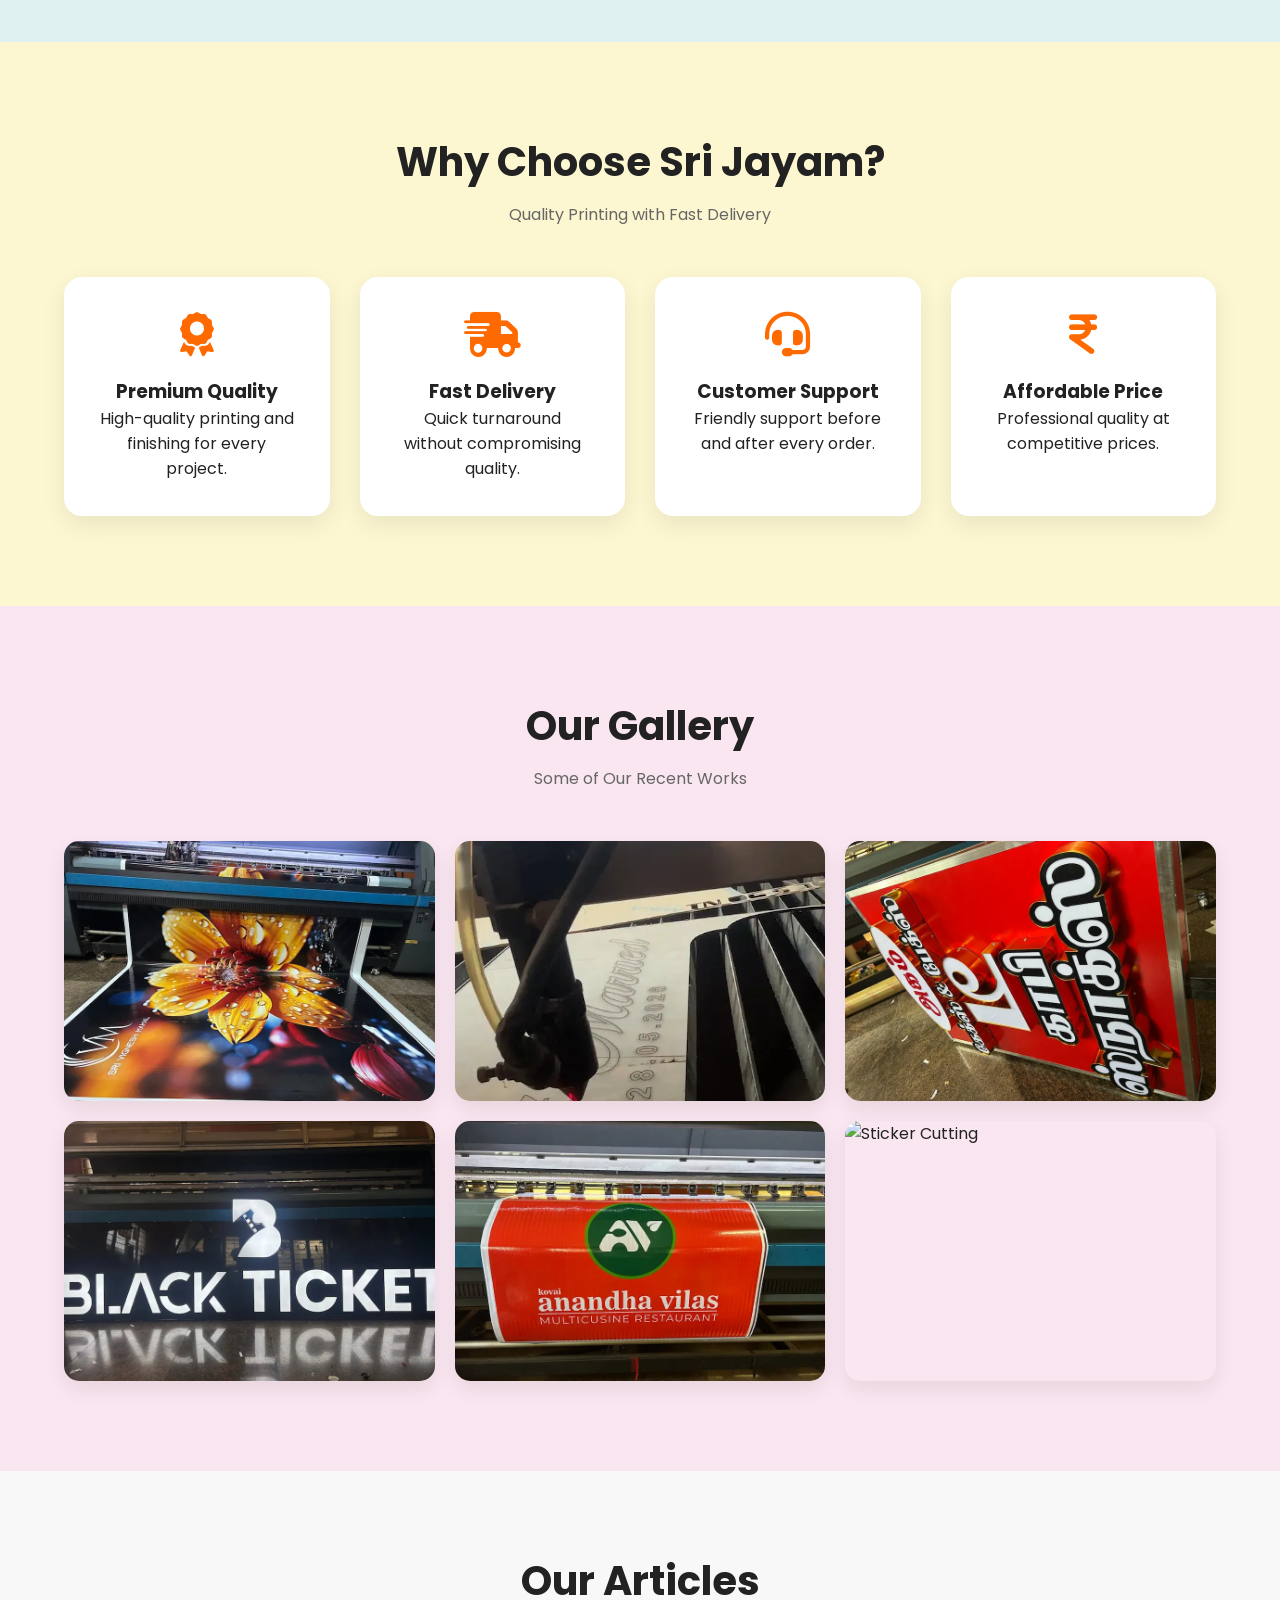
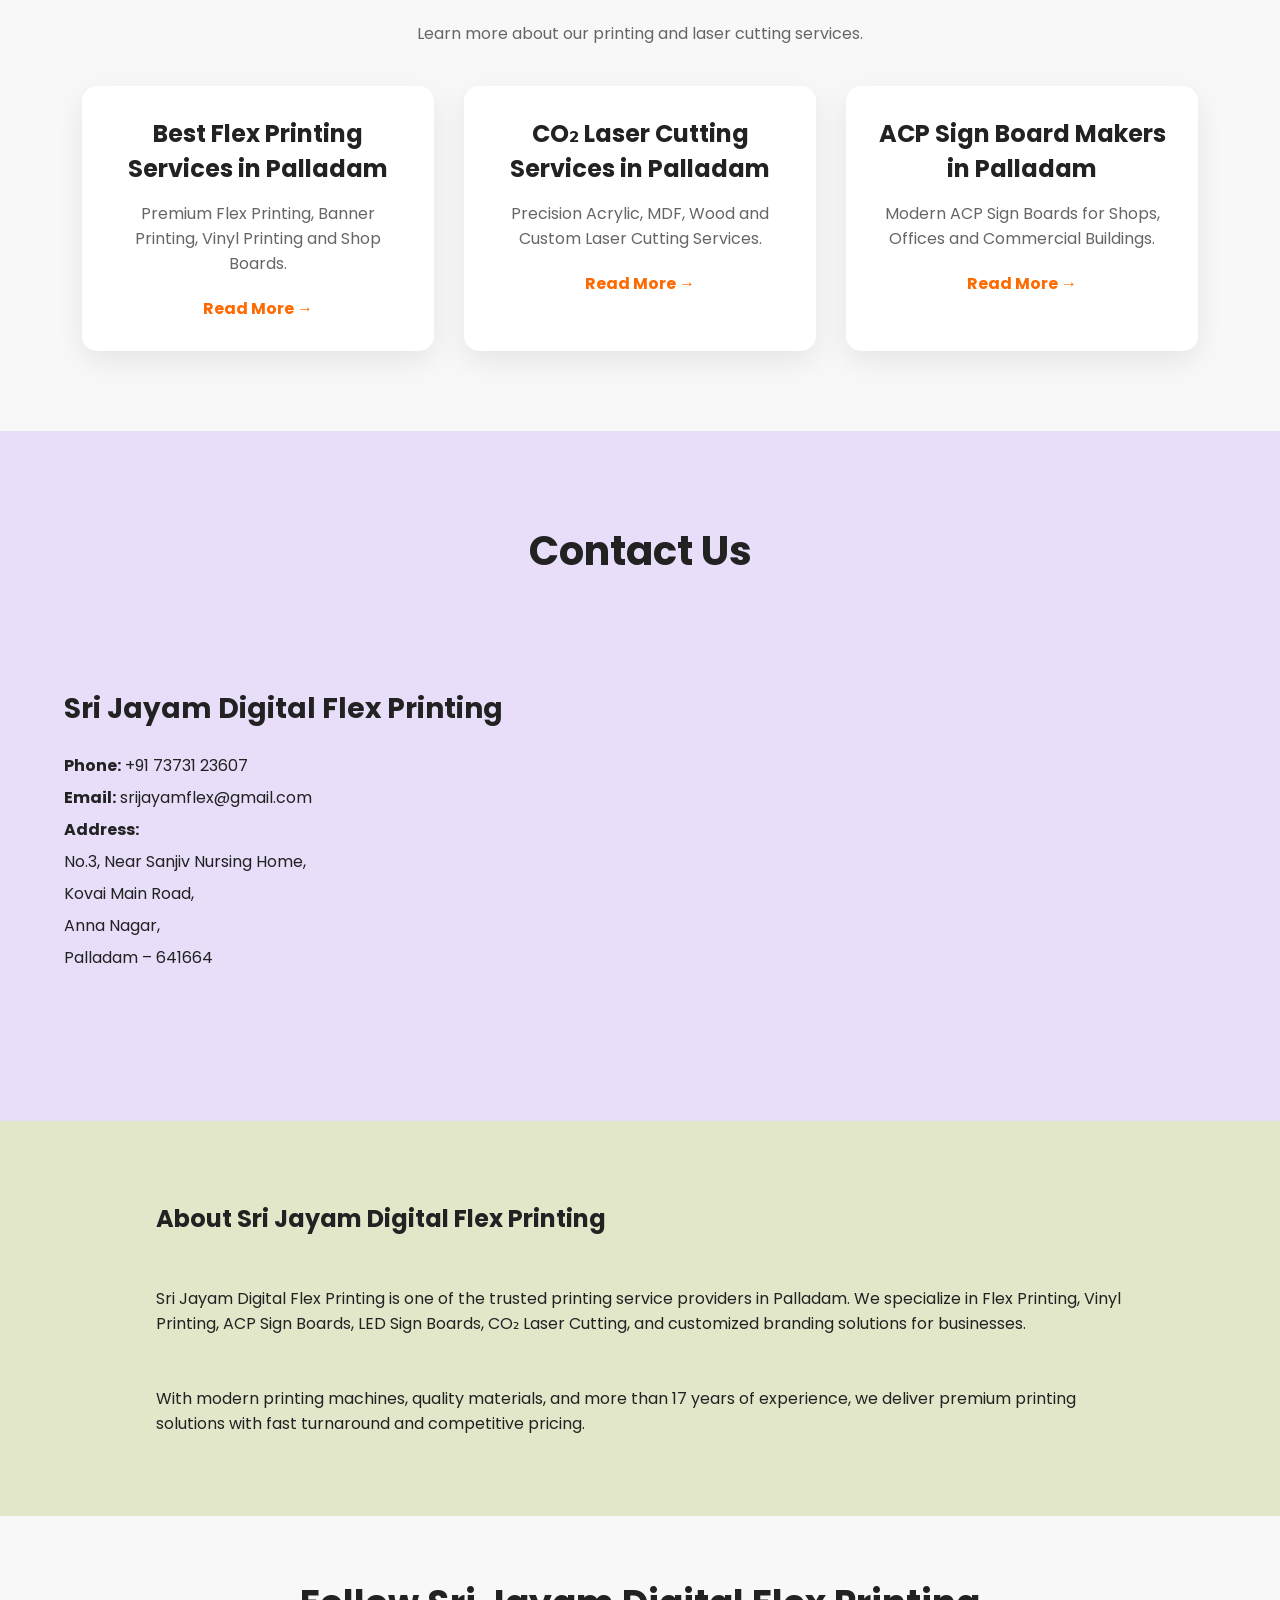
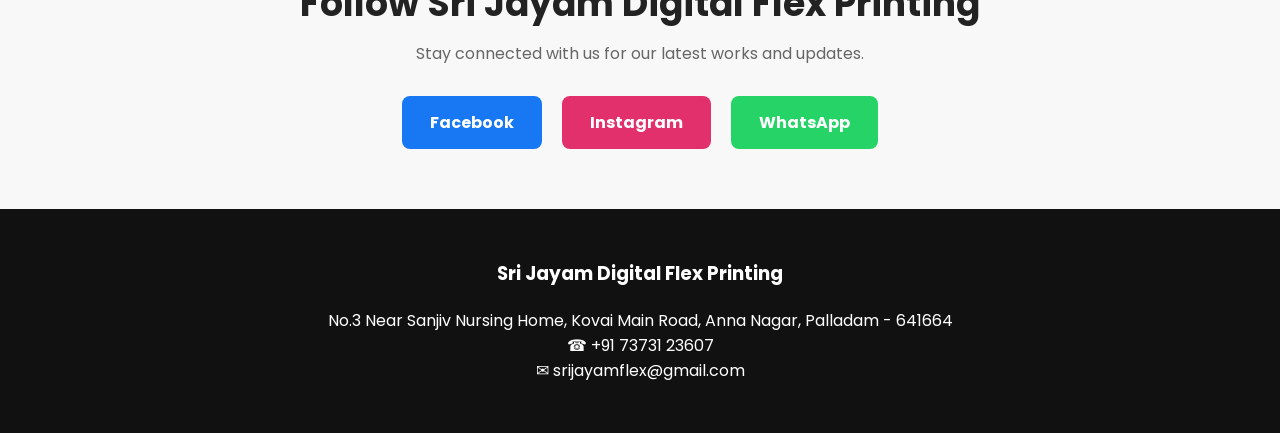
==== commit a44cb777: "logowebp" ====
--- a/index.html
+++ b/index.html
@@ -46,7 +46,7 @@
 <header>
 
 <div class="logo">
-    <img src="images/logo.png" alt="Sri Jayam Logo">
+    <img src="images/logo.webp" alt="Sri Jayam Logo">
 
     <div class="logo-text">
         <h2>Sri Jayam</h2>
@@ -134,7 +134,7 @@
 
 <div class="hero-image">
 
-<img src="images/machine.png"
+<img src="images/machine.webp"
 
 alt="Printing Machine">
 
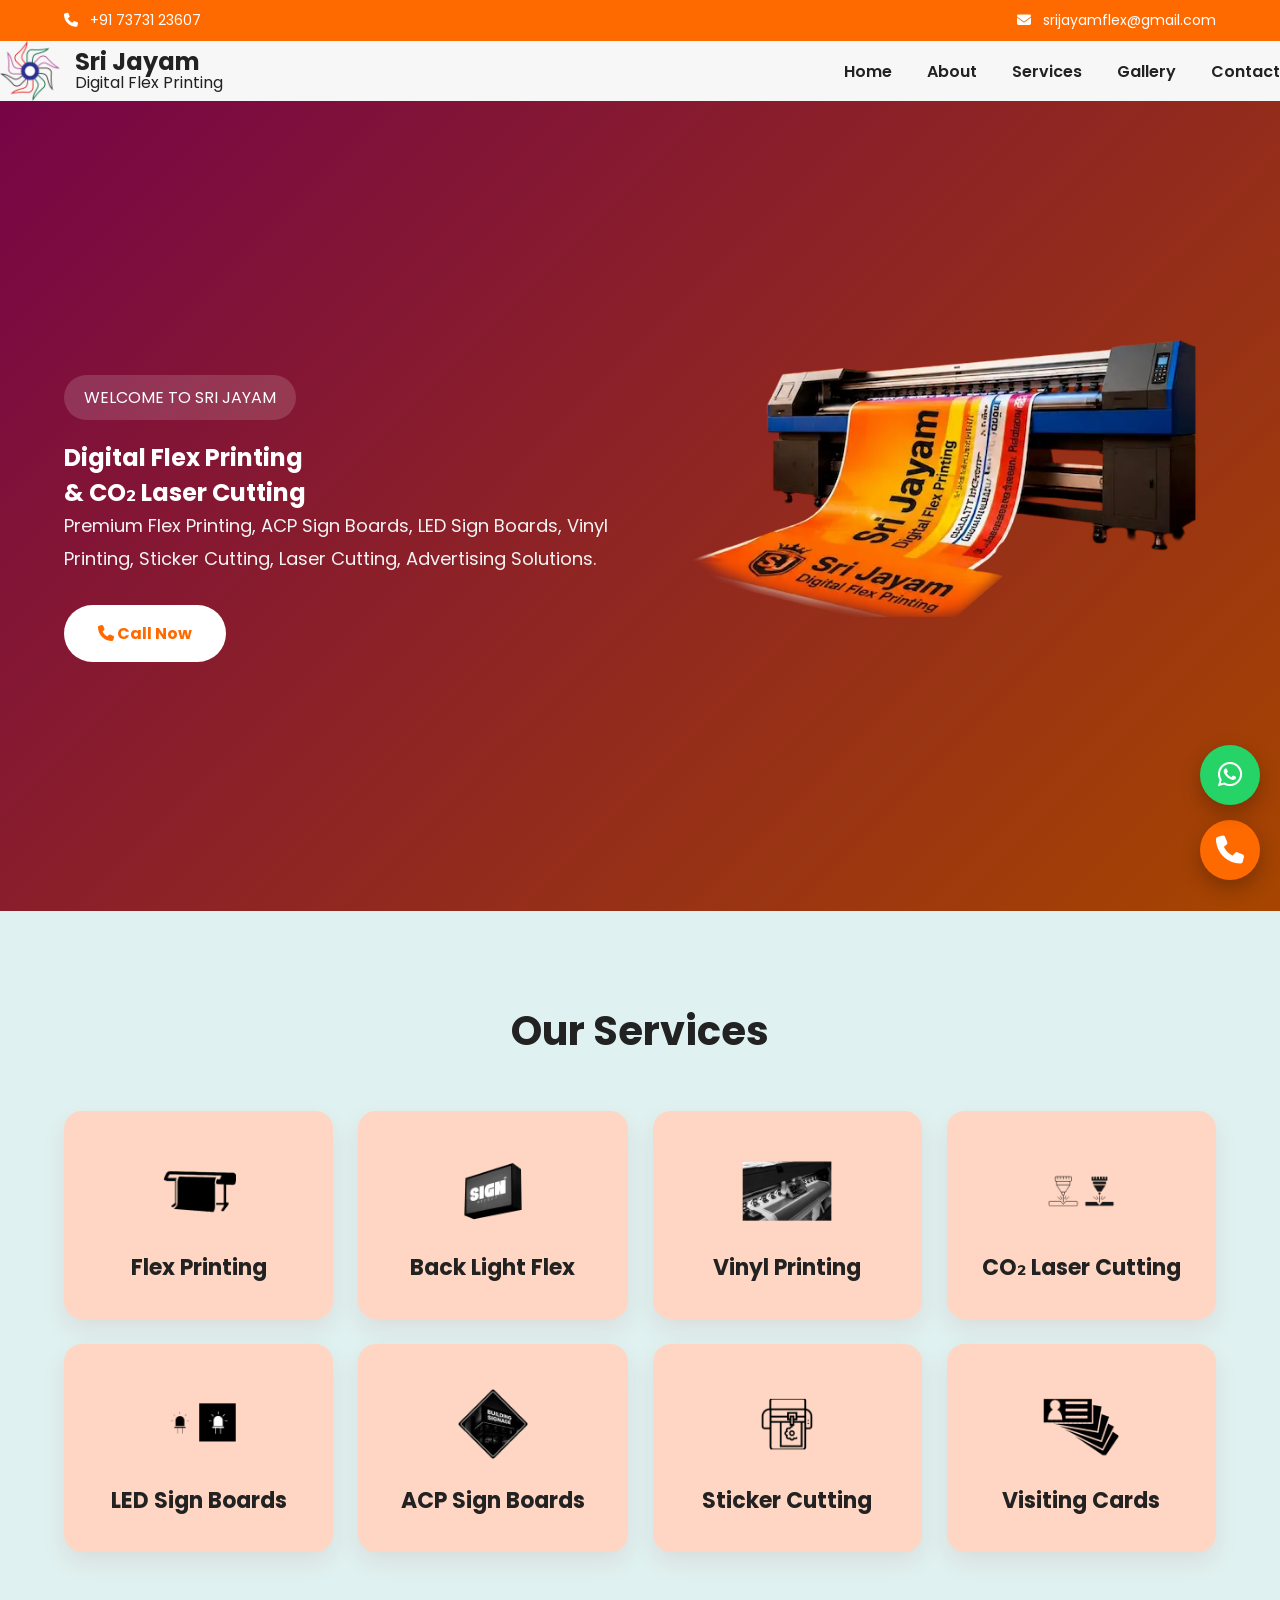
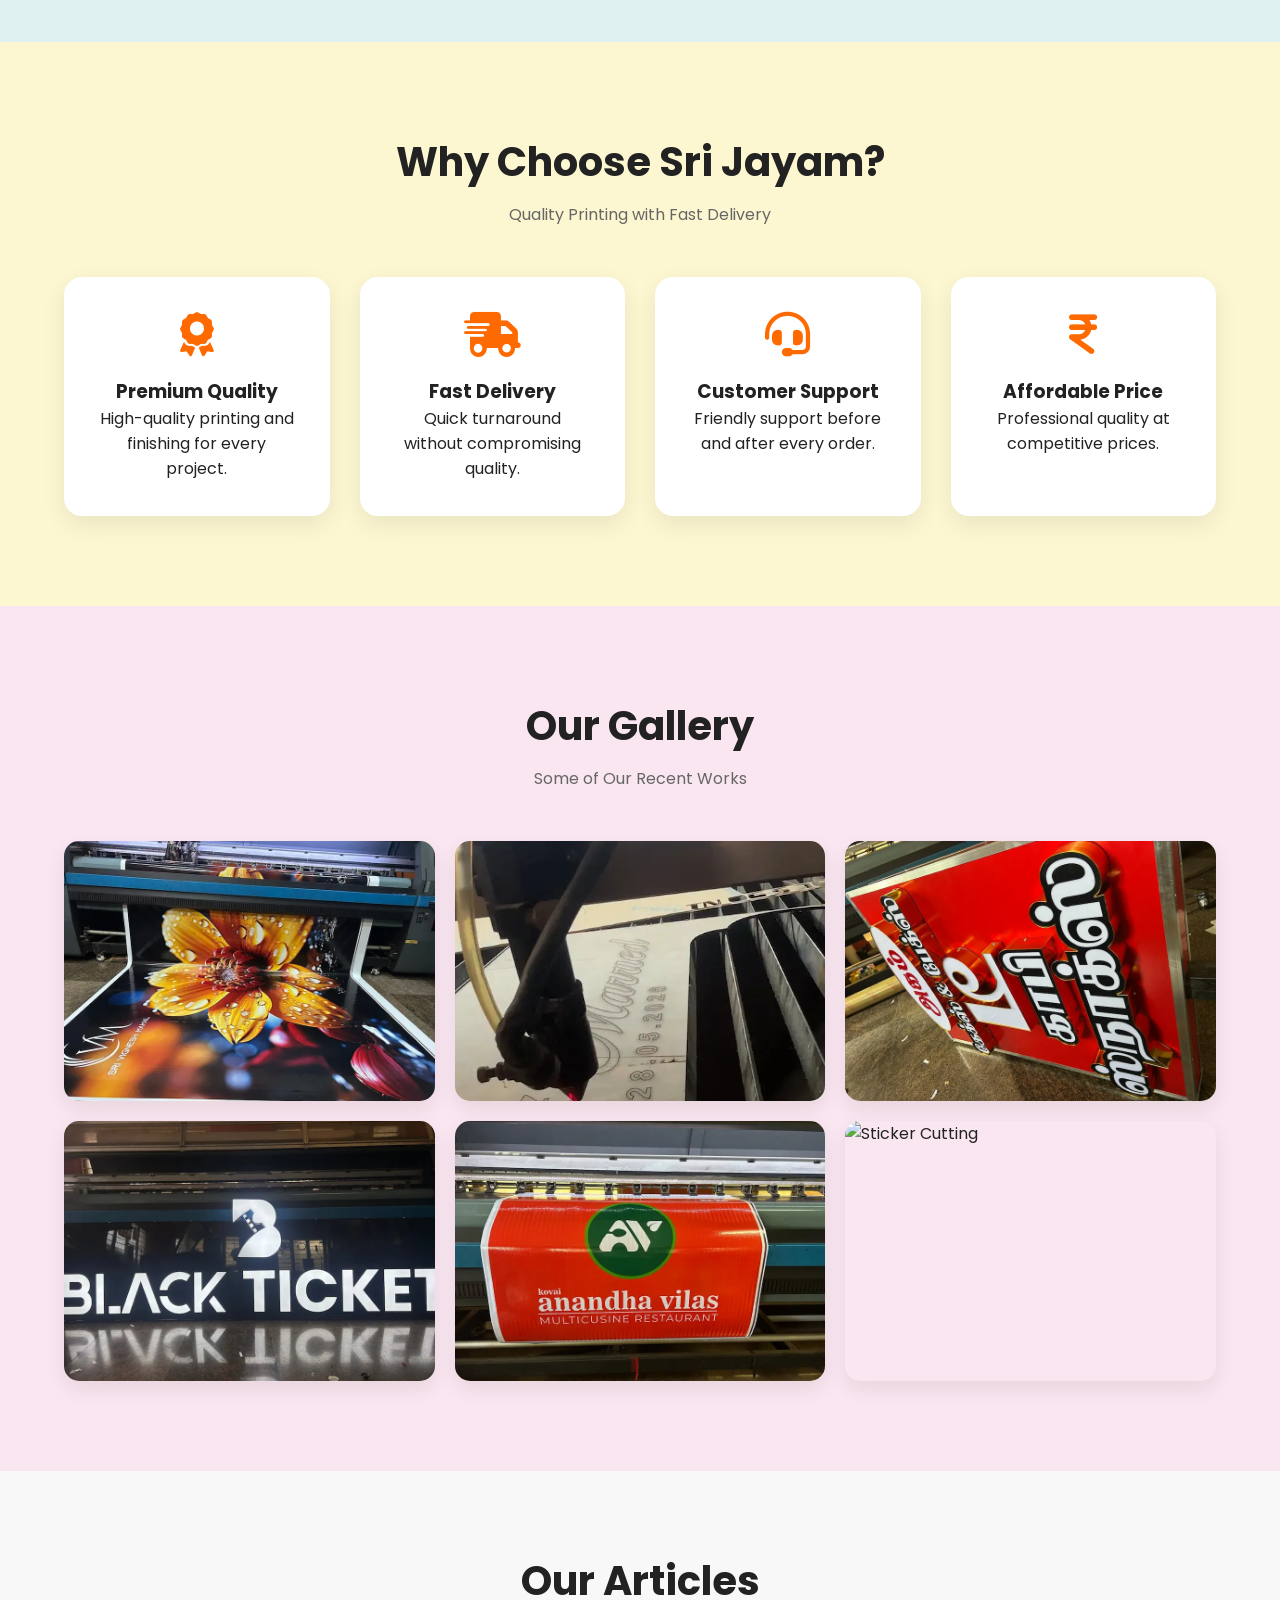
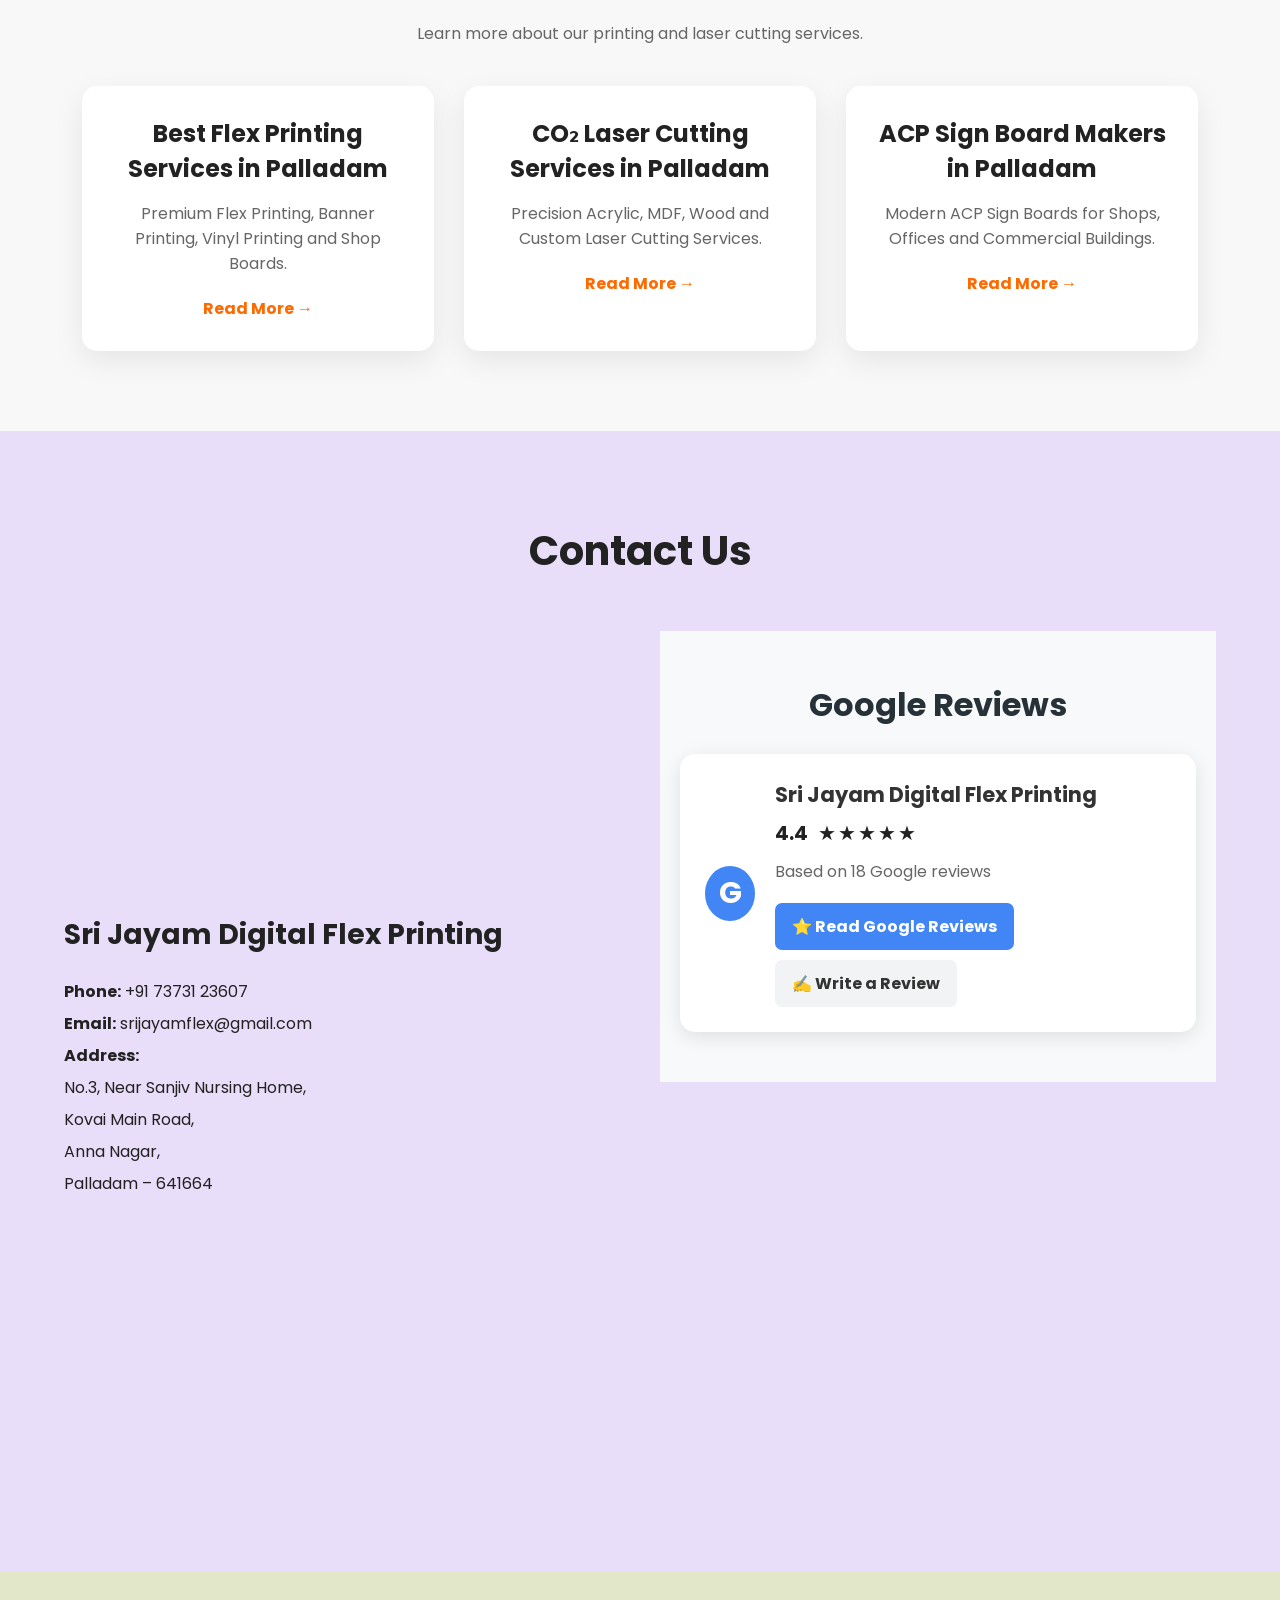
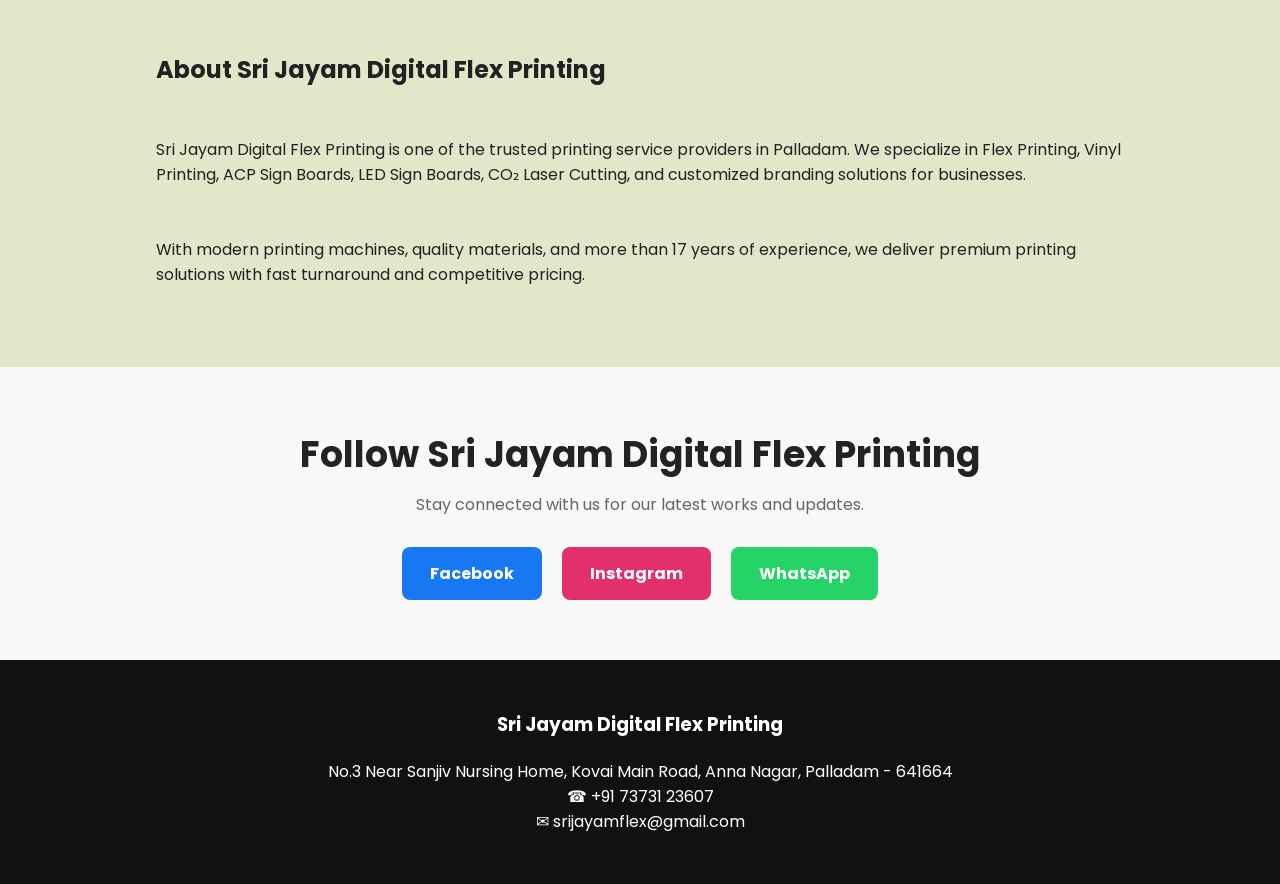
==== commit aaa5a38b: "google reviwe" ====
--- a/index.html
+++ b/index.html
@@ -17,7 +17,16 @@
 
     <link rel="stylesheet"
         href="https://cdnjs.cloudflare.com/ajax/libs/font-awesome/6.7.2/css/all.min.css">
-</head>
+<!-- Google tag (gtag.js) -->
+<script async src="https://www.googletagmanager.com/gtag/js?id=G-N9PJ4SB70G"></script>
+<script>
+  window.dataLayer = window.dataLayer || [];
+  function gtag(){dataLayer.push(arguments);}
+  gtag('js', new Date());
+
+  gtag('config', 'G-N9PJ4SB70G');
+</script>
+    </head>
 
 <body>
 
@@ -382,7 +391,38 @@
 </div>
 
 <div>
-
+<section class="google-reviews">
+    <h2>Google Reviews</h2>
+
+    <div class="review-card">
+        <div class="google-logo">G</div>
+
+        <div class="review-content">
+            <h3>Sri Jayam Digital Flex Printing</h3>
+
+            <div class="rating">
+                <strong>4.4</strong>
+                <span>★★★★★</span>
+            </div>
+
+            <p>Based on 18 Google reviews</p>
+
+            <div class="review-buttons">
+                <a href="YOUR_GOOGLE_REVIEW_LINK"
+                   target="_blank"
+                   class="review-btn">
+                    ⭐ Read Google Reviews
+                </a>
+
+                <a href="YOUR_GOOGLE_REVIEW_LINK"
+                   target="_blank"
+                   class="write-btn">
+                    ✍️ Write a Review
+                </a>
+            </div>
+        </div>
+    </div>
+</section>
 <iframe src="https://www.google.com/maps/embed?pb=!1m18!1m12!1m3!1d3293.396876144274!2d77.26860755477452!3d10.998729717653184!2m3!1f0!2f0!3f0!3m2!1i1024!2i768!4f13.1!3m3!1m2!1s0x3ba9abeed9adf741%3A0x94198fc31b683541!2sSri%20jayam%20Flex%20Printing%20%26%20Co2%20Laser%20Cutting!5e0!3m2!1sen!2sin!4v1785321648084!5m2!1sen!2sin"
     width="100%" 
     height="400" 
--- a/style.css
+++ b/style.css
@@ -791,4 +791,103 @@
     color:#ff6a00;
     text-decoration:none;
     font-weight:bold;
+}
+.google-reviews {
+    padding: 50px 20px;
+    text-align: center;
+    background: #f8f9fa;
+}
+
+.google-reviews h2 {
+    font-size: 32px;
+    margin-bottom: 25px;
+    color: #263238;
+}
+
+.review-card {
+    max-width: 600px;
+    margin: auto;
+    background: white;
+    padding: 25px;
+    border-radius: 15px;
+    box-shadow: 0 5px 20px rgba(0,0,0,0.10);
+    display: flex;
+    align-items: center;
+    gap: 20px;
+    text-align: left;
+}
+
+.google-logo {
+    width: 55px;
+    height: 55px;
+    border-radius: 50%;
+    background: #4285f4;
+    color: white;
+    font-size: 30px;
+    font-weight: bold;
+    display: flex;
+    align-items: center;
+    justify-content: center;
+}
+
+.review-content h3 {
+    margin: 0 0 8px;
+    font-size: 21px;
+    color: #333;
+}
+
+.rating {
+    display: flex;
+    align-items: center;
+    gap: 10px;
+    font-size: 20px;
+}
+
+.rating span {
+    letter-spacing: 2px;
+}
+
+.review-content p {
+    margin: 8px 0 15px;
+    color: #666;
+}
+
+.review-buttons {
+    display: flex;
+    gap: 10px;
+    flex-wrap: wrap;
+}
+
+.review-btn,
+.write-btn {
+    text-decoration: none;
+    padding: 11px 17px;
+    border-radius: 7px;
+    font-weight: bold;
+}
+
+.review-btn {
+    background: #4285f4;
+    color: white;
+}
+
+.write-btn {
+    background: #f1f3f4;
+    color: #333;
+}
+
+.review-btn:hover,
+.write-btn:hover {
+    opacity: 0.85;
+}
+
+@media (max-width: 600px) {
+    .review-card {
+        flex-direction: column;
+        text-align: center;
+    }
+
+    .review-buttons {
+        justify-content: center;
+    }
 }
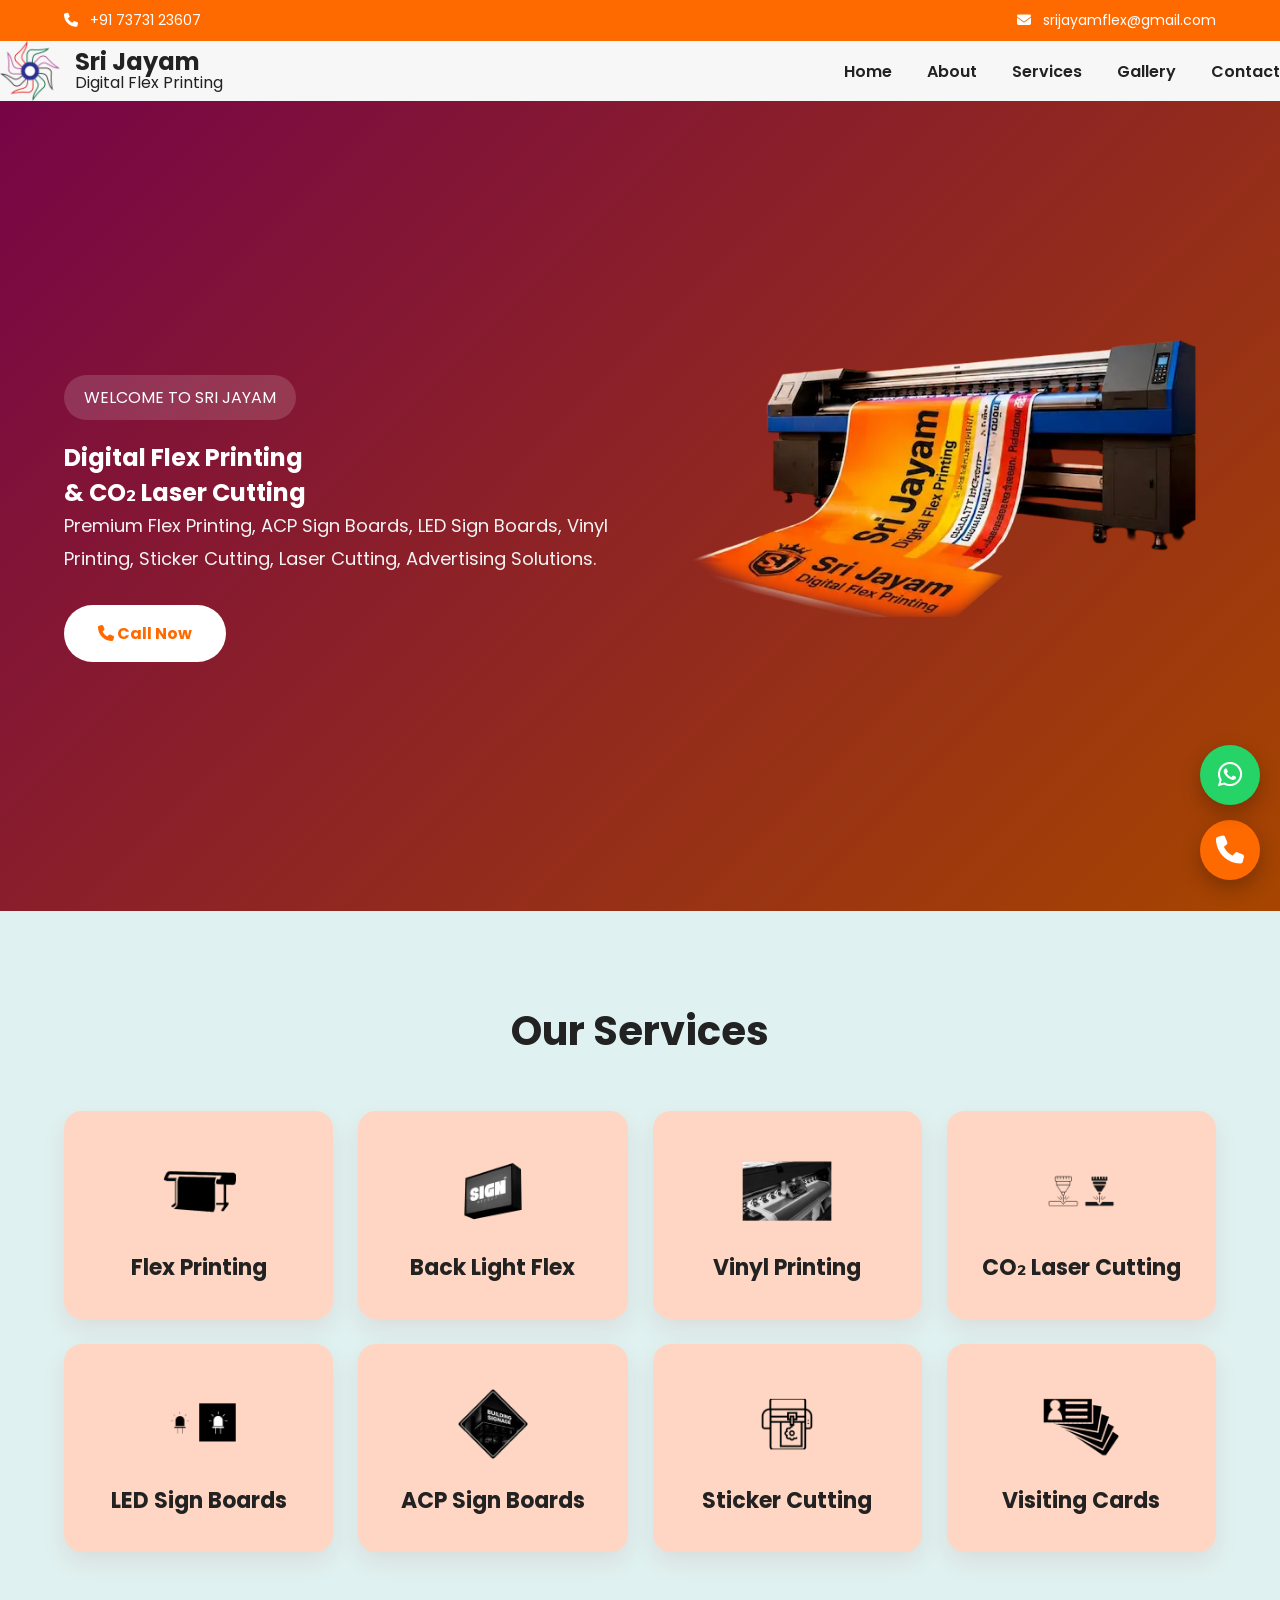
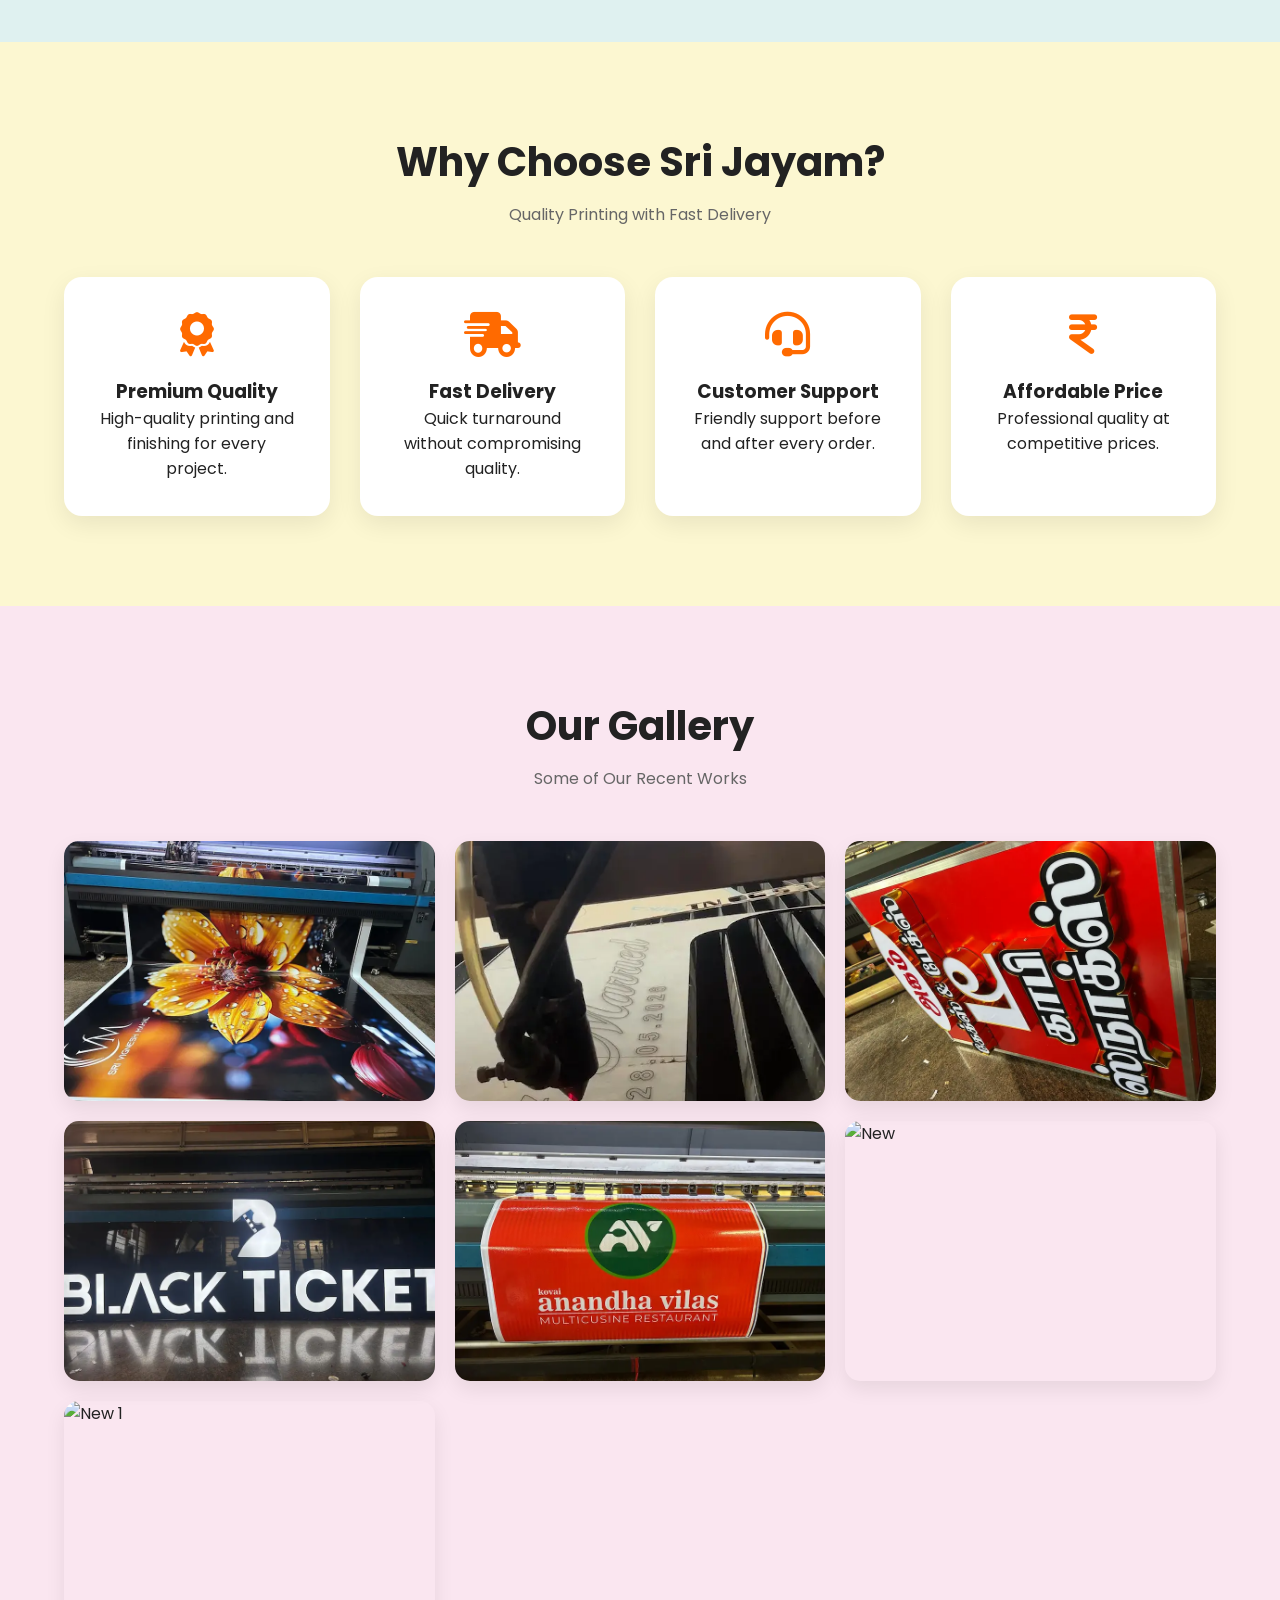
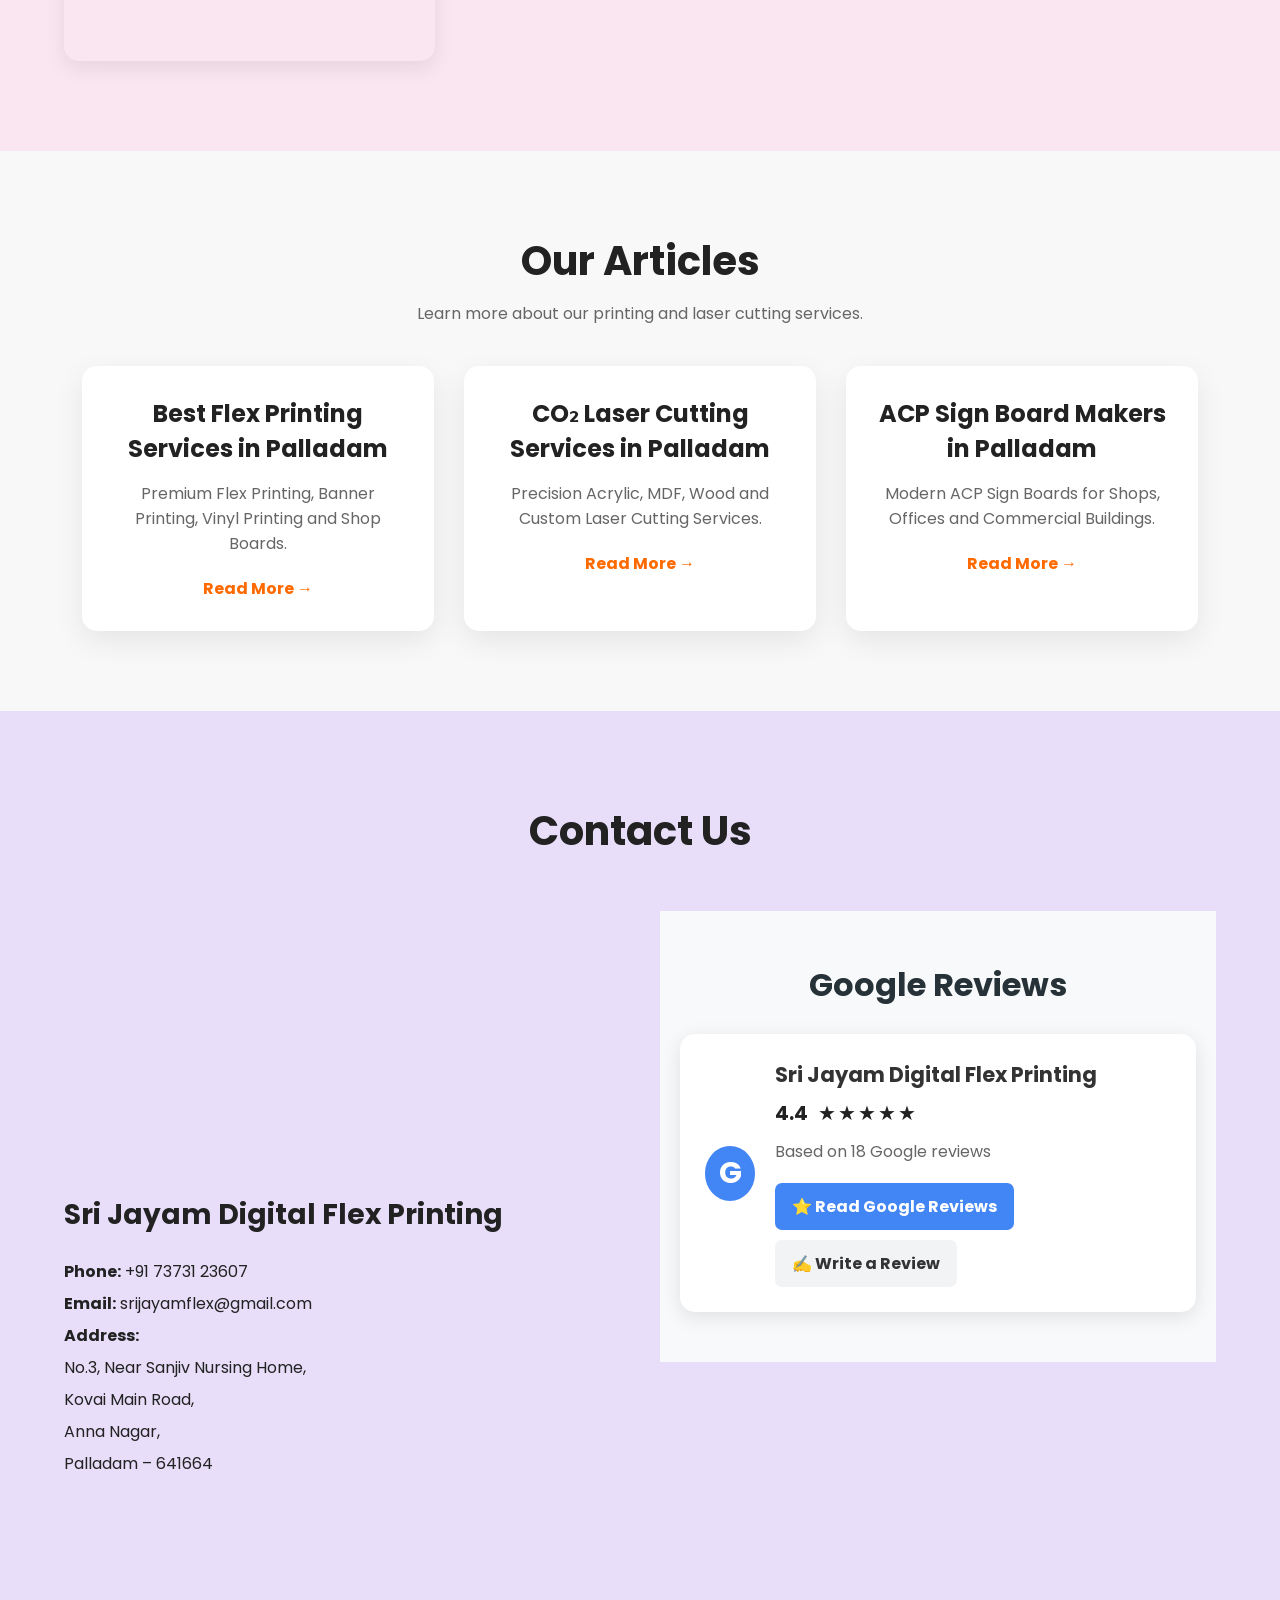
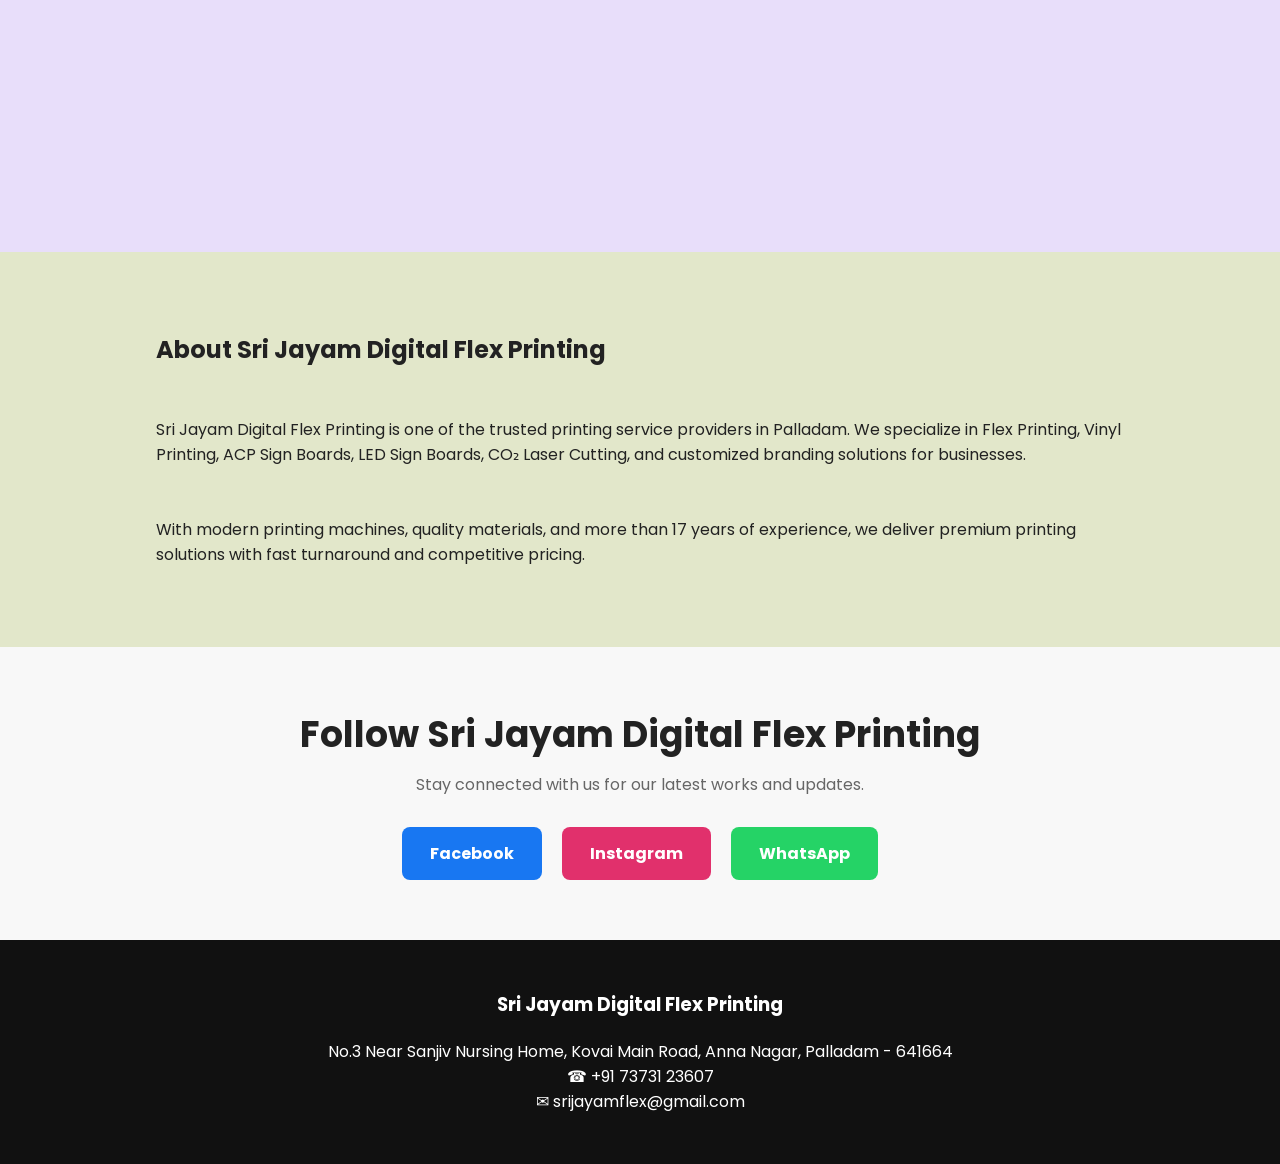
==== commit 3c0f2d72: "ima" ====
--- a/index.html
+++ b/index.html
@@ -322,7 +322,11 @@
      loading="lazy" alt="Vinyl Printing">
 <img src="images/gallery6.webp"width="800"
      height="600"
-     loading="lazy" alt="Sticker Cutting">
+     loading="lazy" alt="New">
+
+     <img src="images/gallery6.webp"width="800"
+     height="600"
+     loading="lazy" alt="New 1">
      
 </div>
 
--- a/style.css
+++ b/style.css
@@ -881,7 +881,7 @@
     opacity: 0.85;
 }
 
-@media (max-width: 600px) {
+@media (max-width: 320px) {
     .review-card {
         flex-direction: column;
         text-align: center;
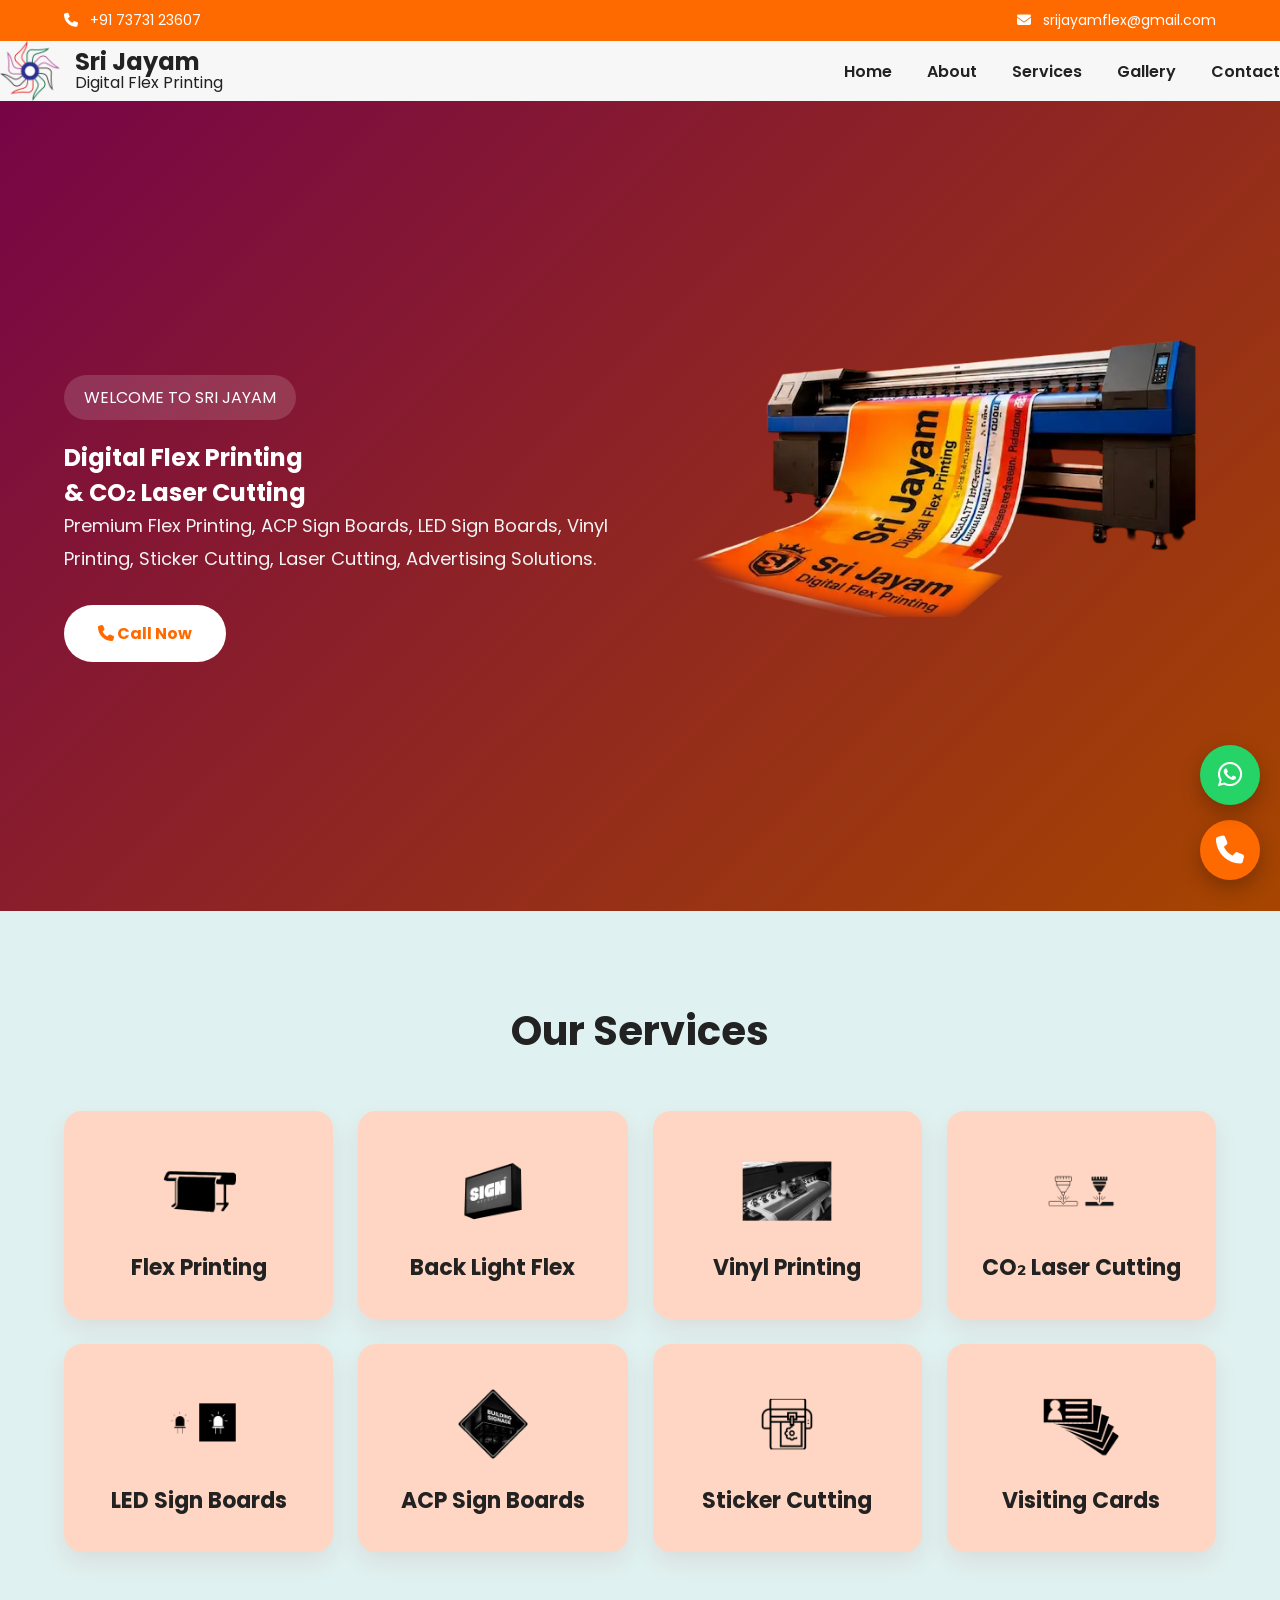
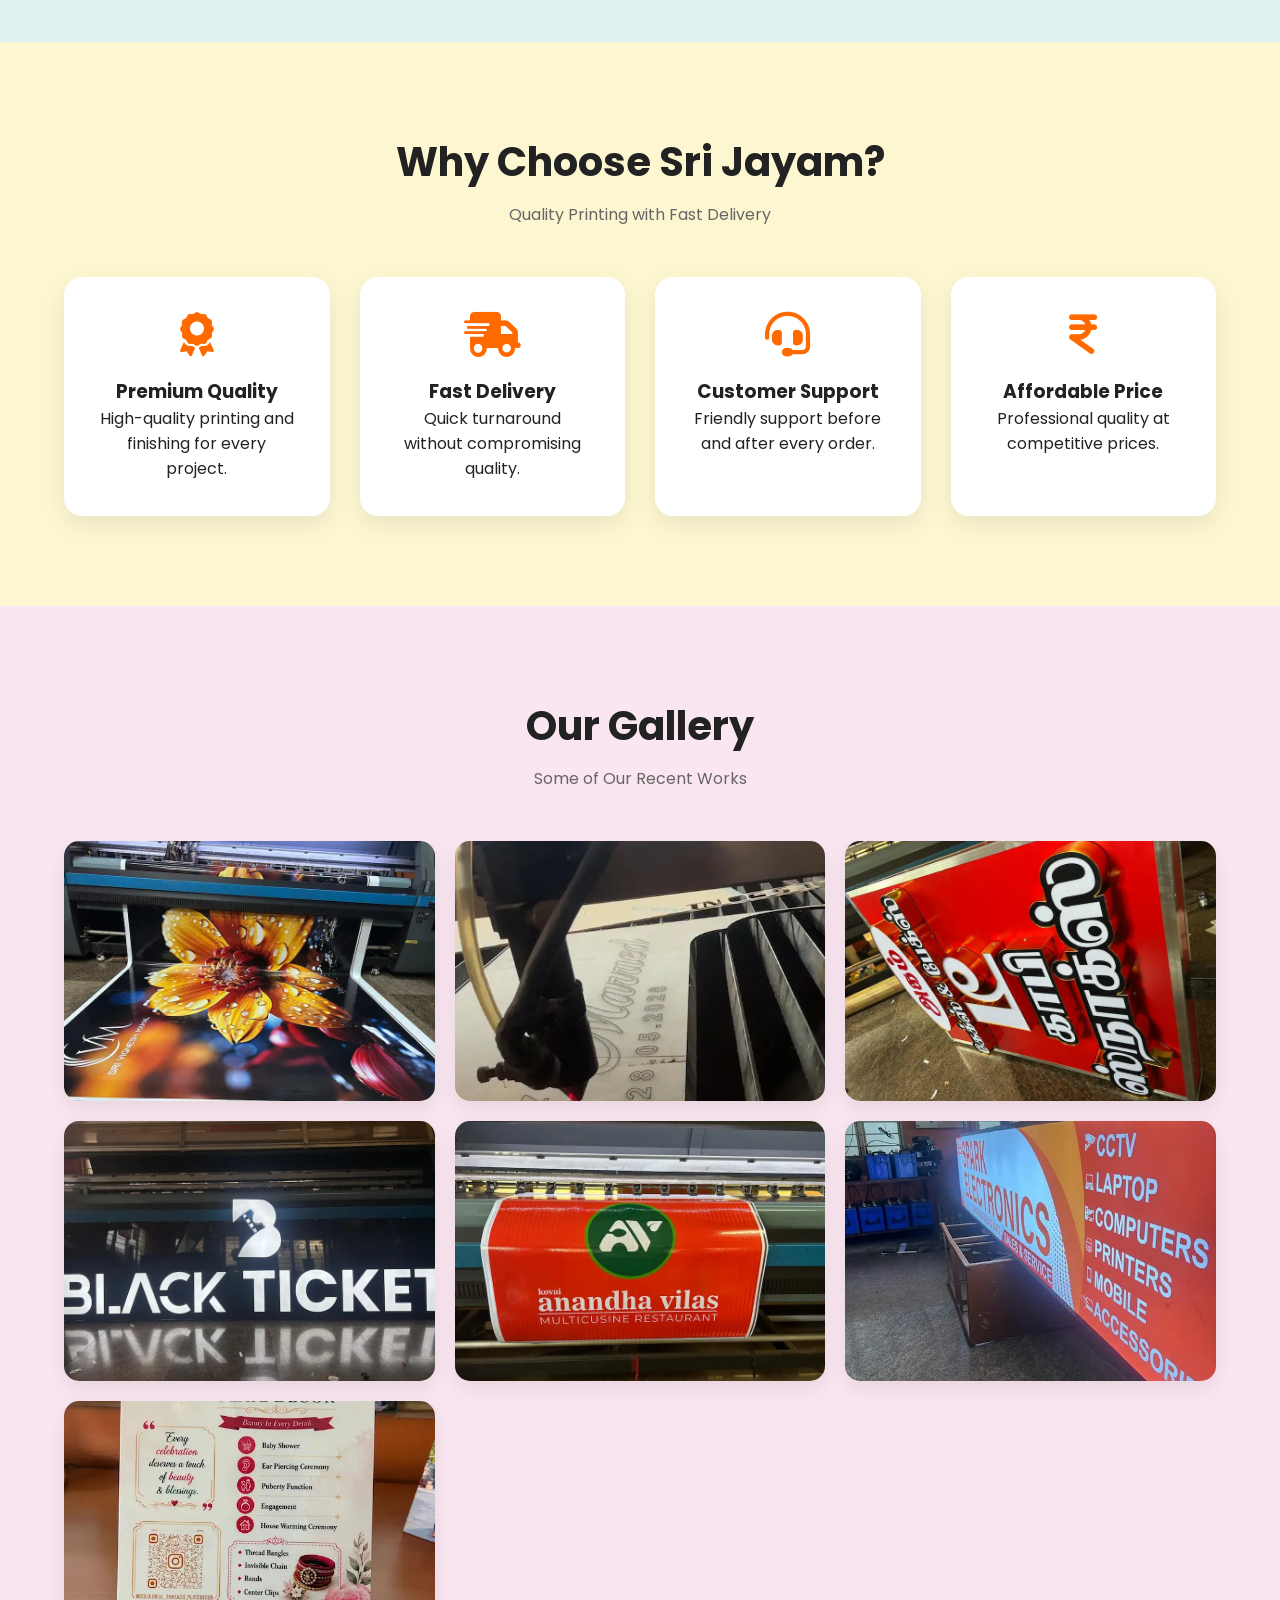
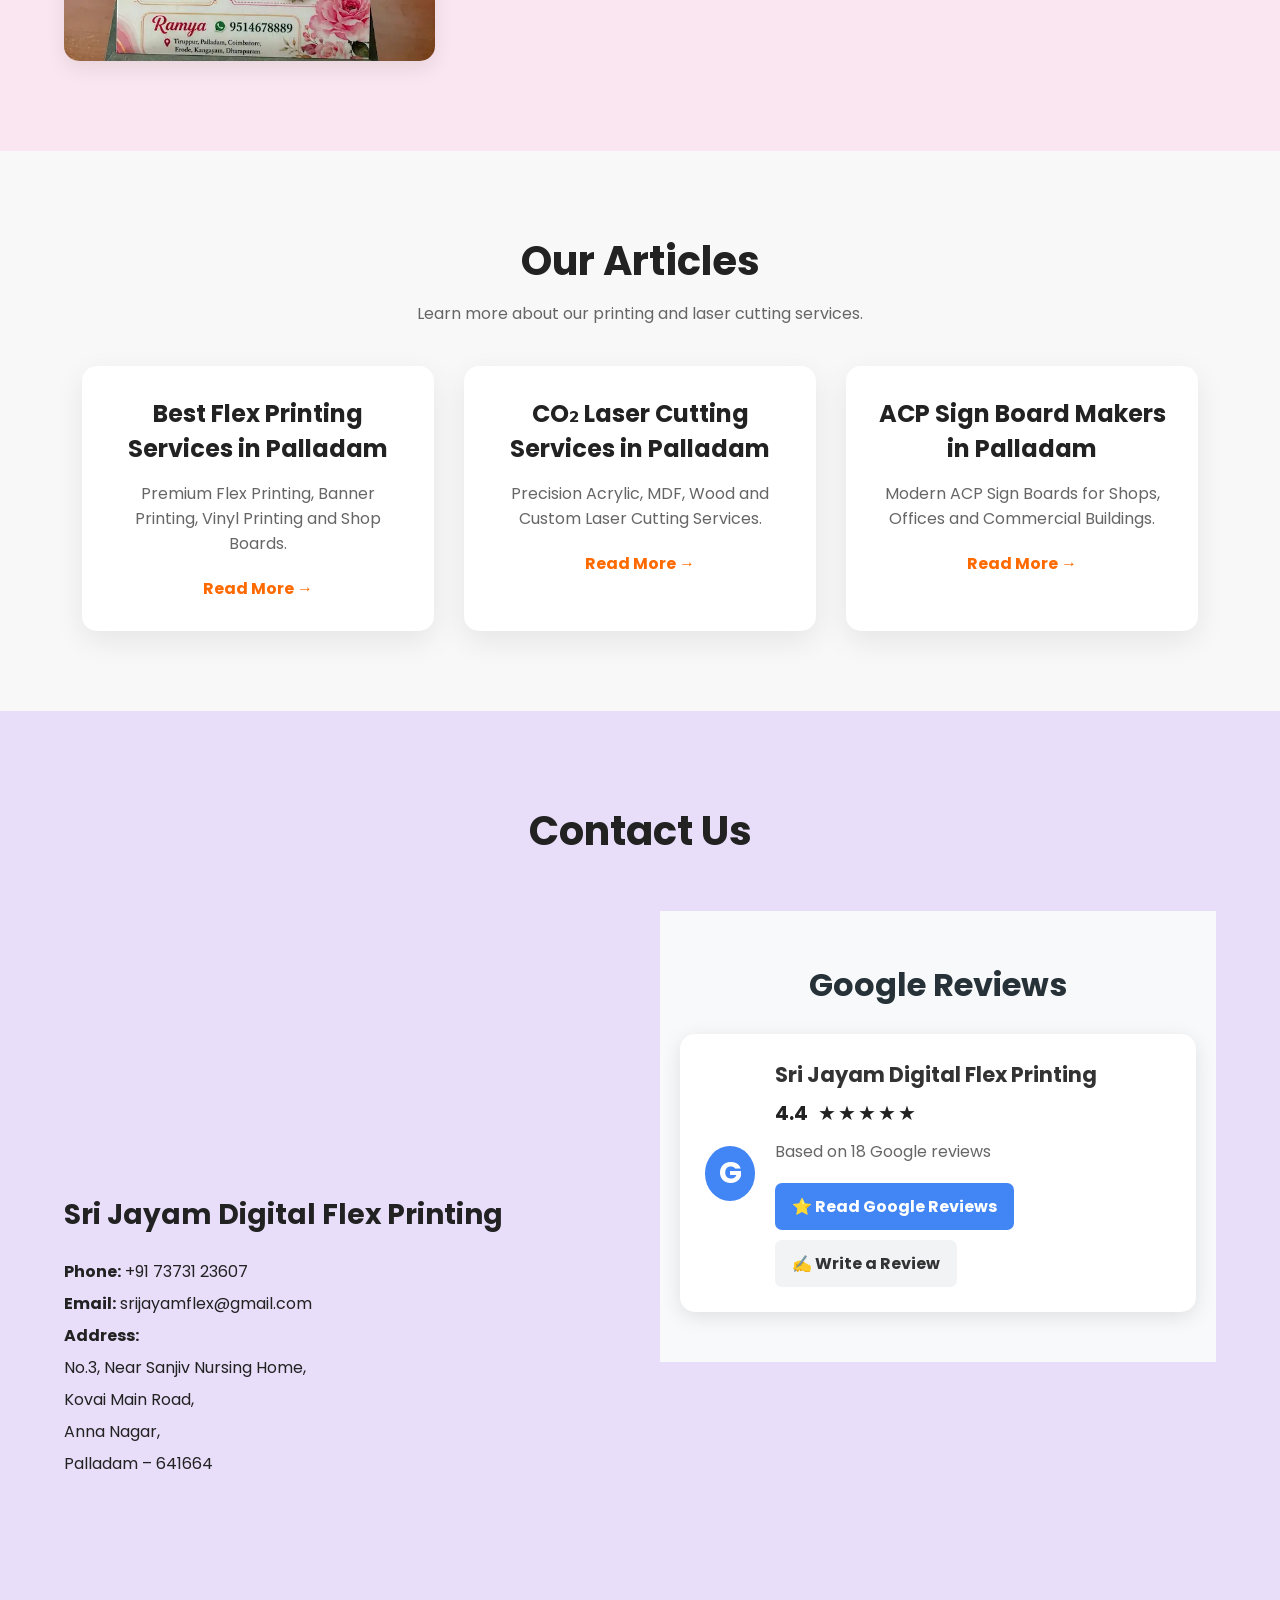
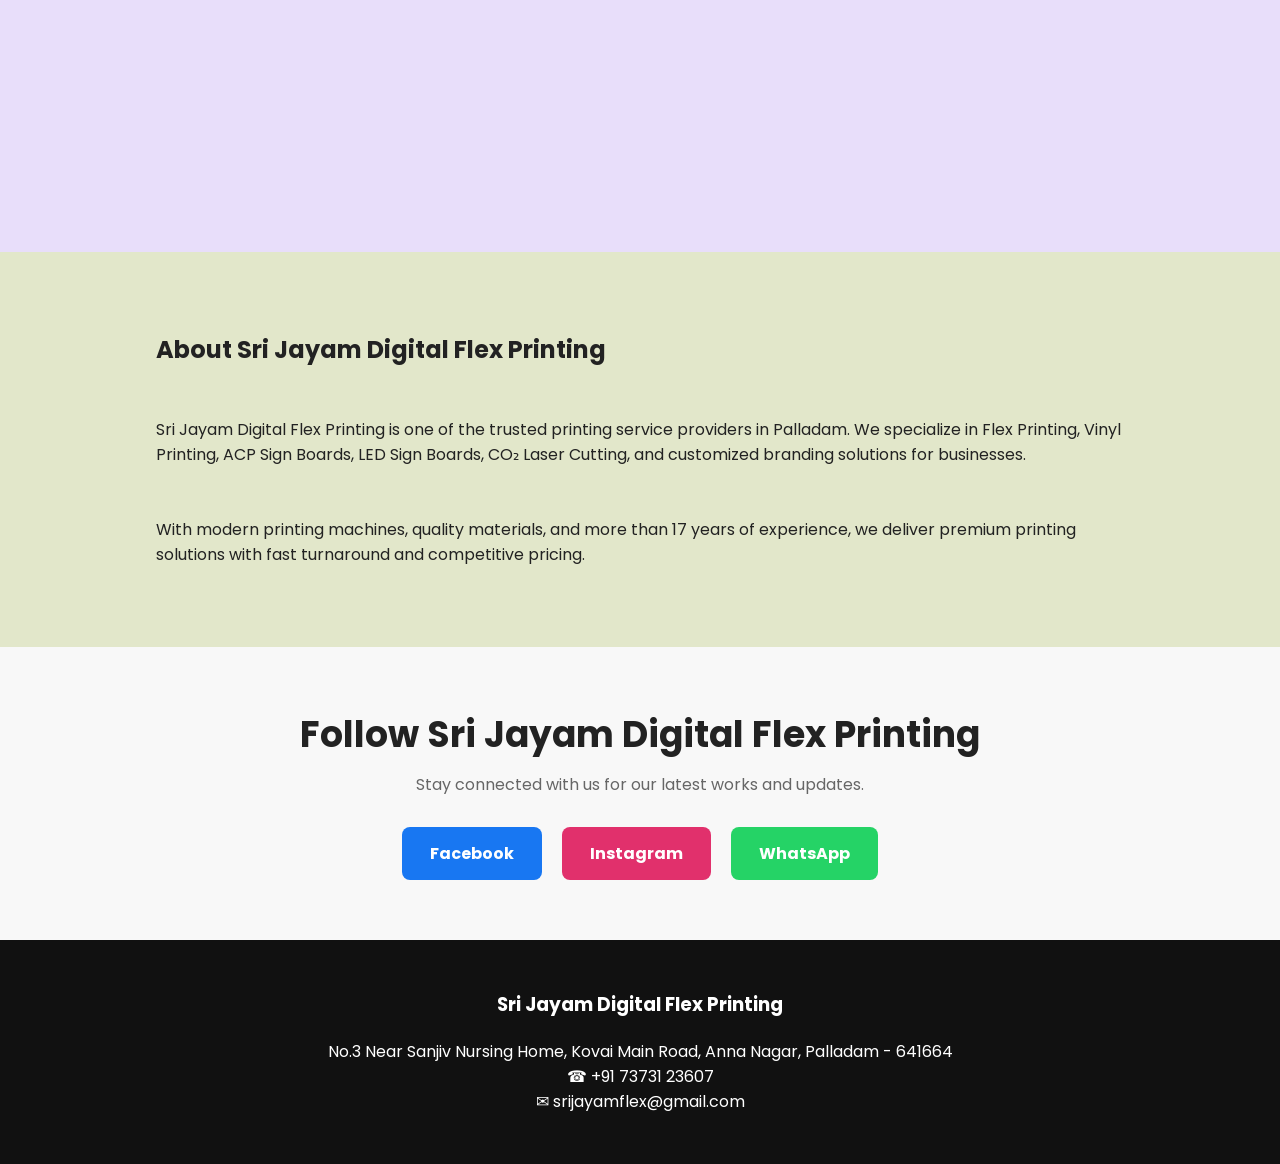
==== commit fce94a42: "add image" ====
--- a/index.html
+++ b/index.html
@@ -320,11 +320,11 @@
 <img src="images/work4.webp"width="800"
      height="600"
      loading="lazy" alt="Vinyl Printing">
-<img src="images/gallery6.webp"width="800"
+<img src="images/Spark.webp"width="800"
      height="600"
      loading="lazy" alt="New">
 
-     <img src="images/gallery6.webp"width="800"
+     <img src="images/Colourful.webp"width="800"
      height="600"
      loading="lazy" alt="New 1">
      
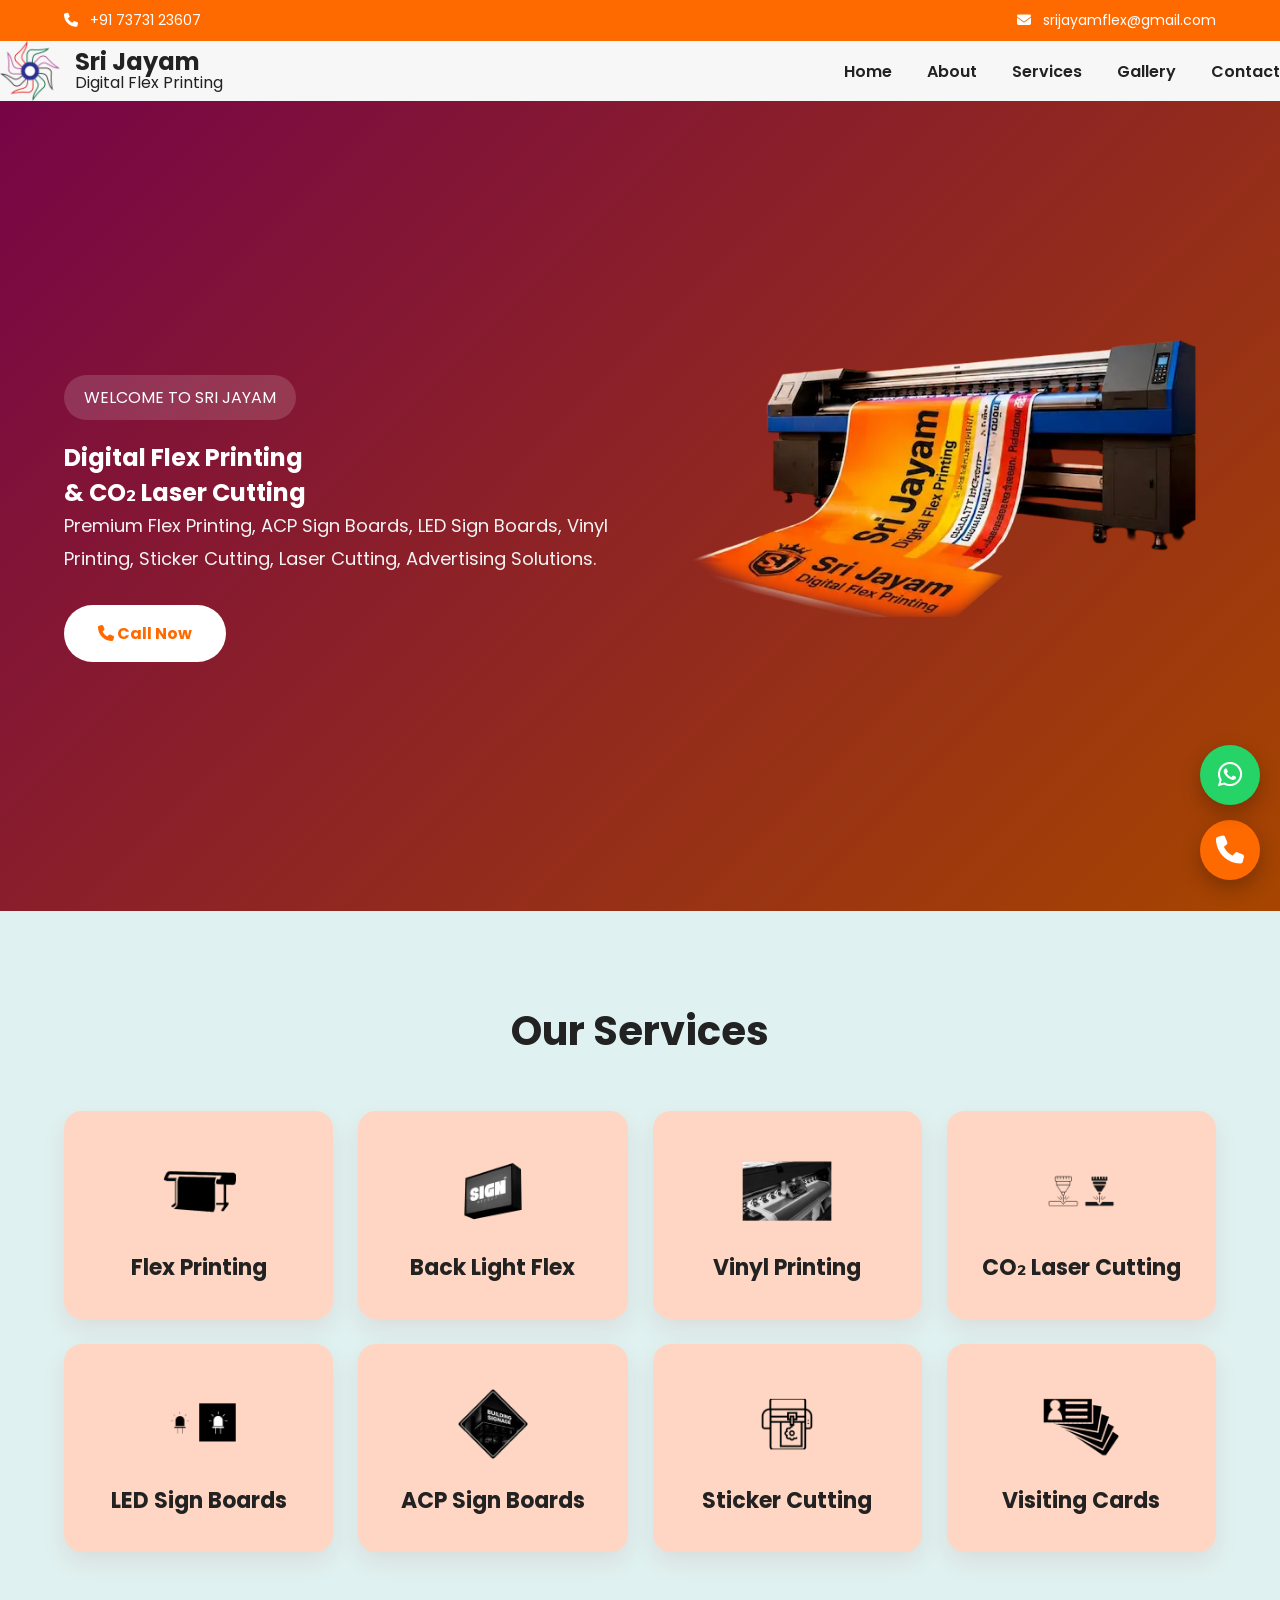
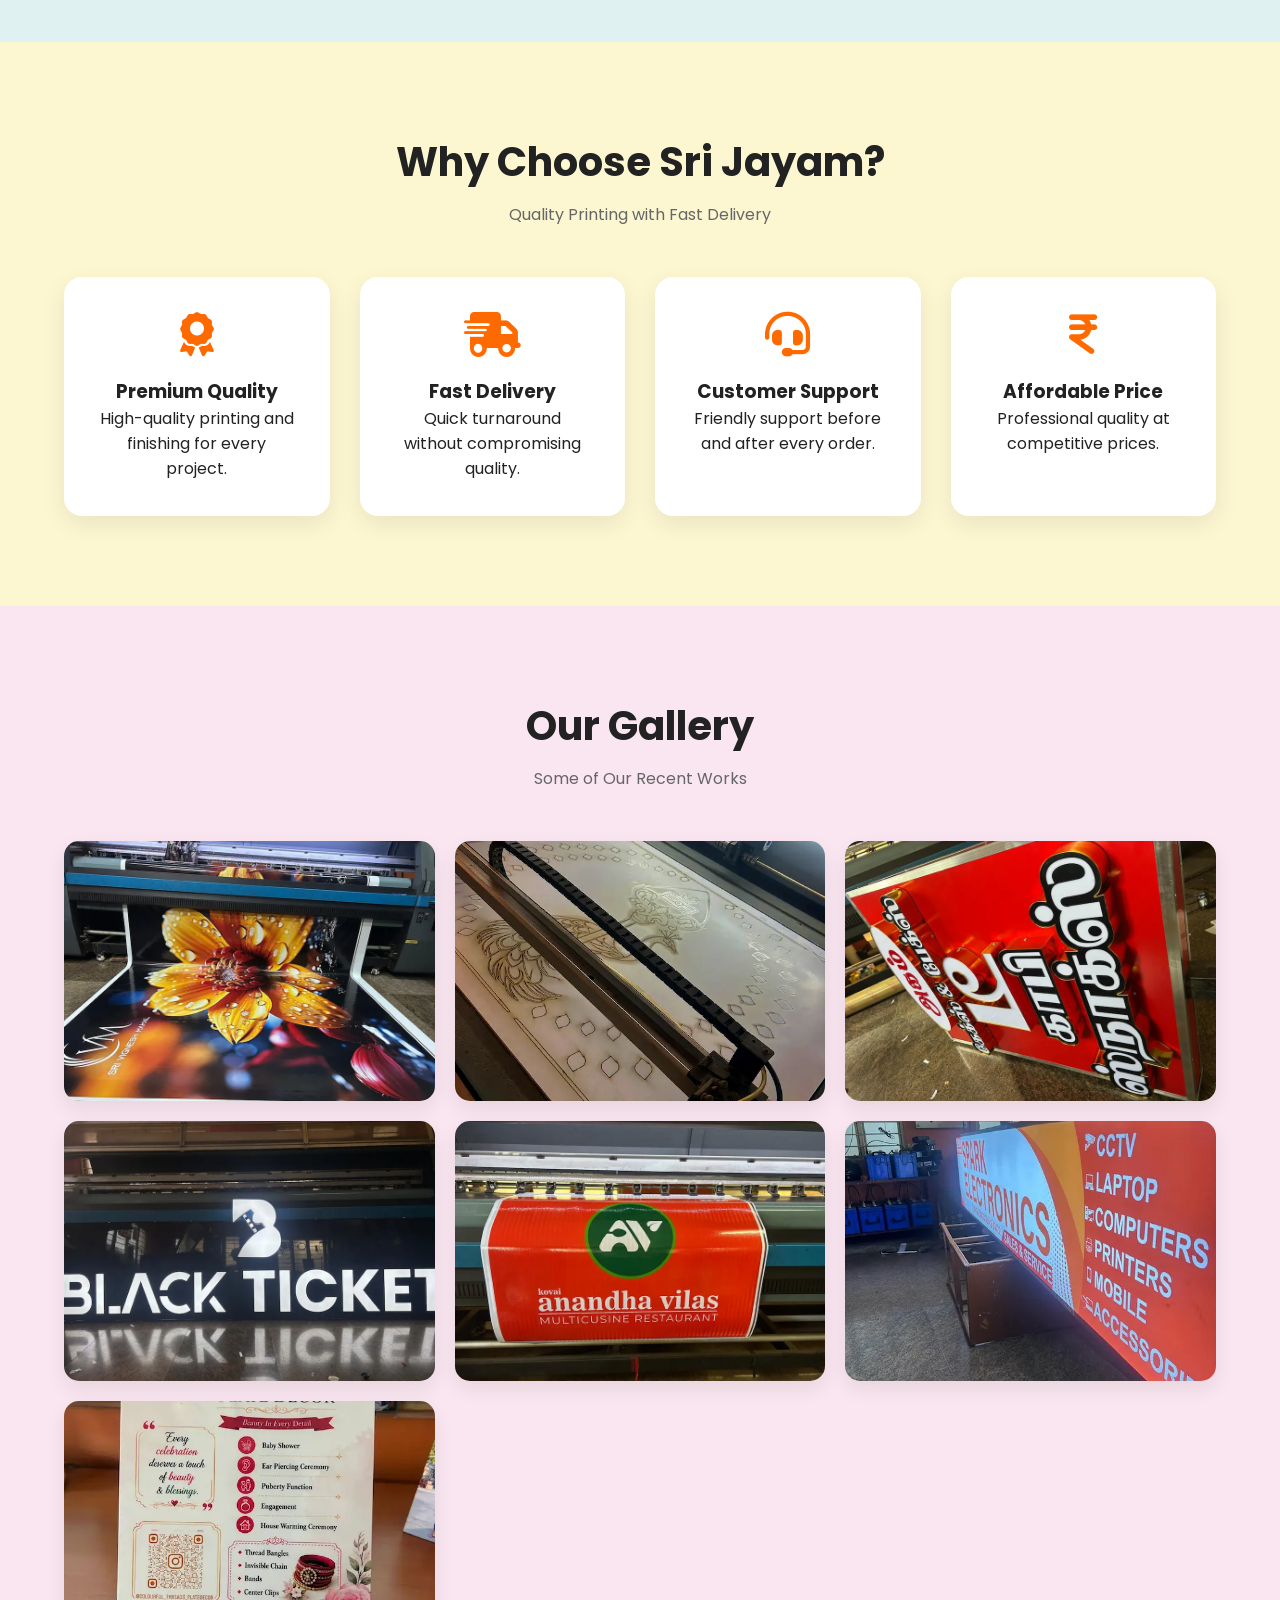
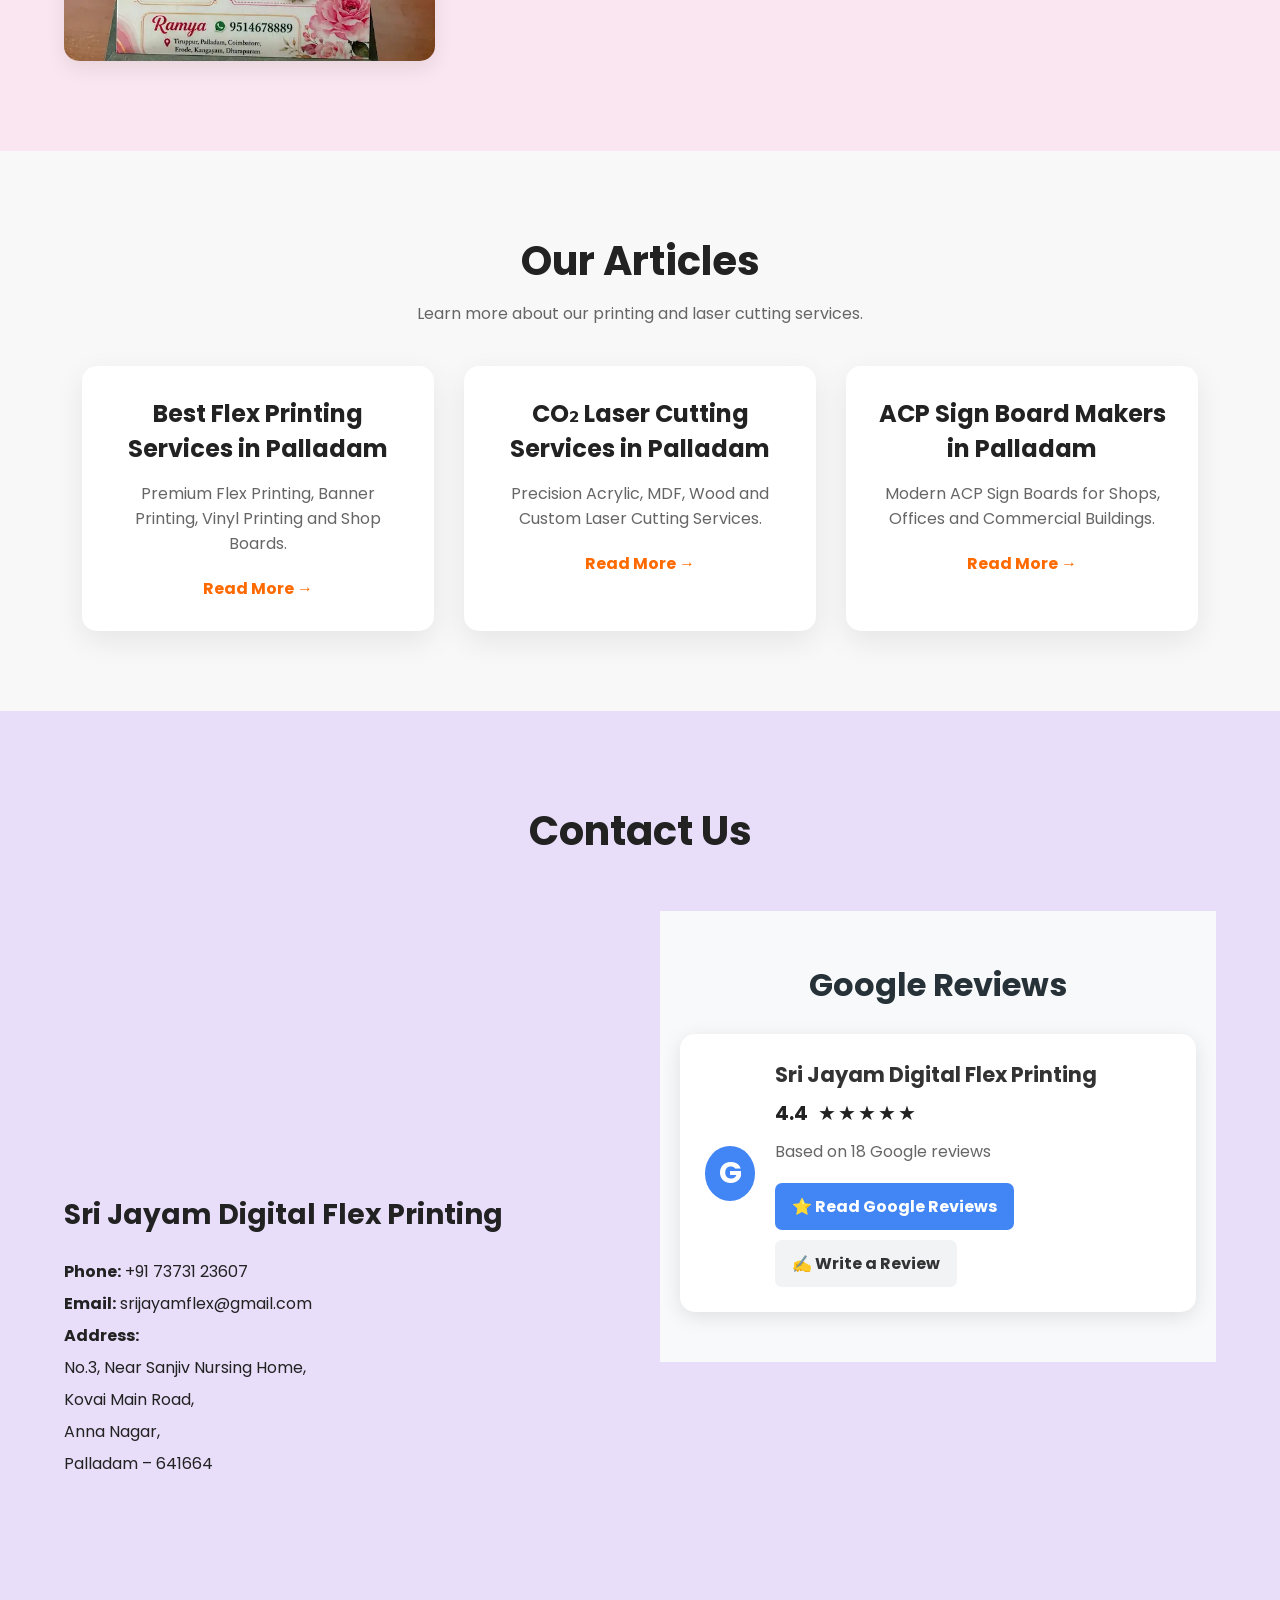
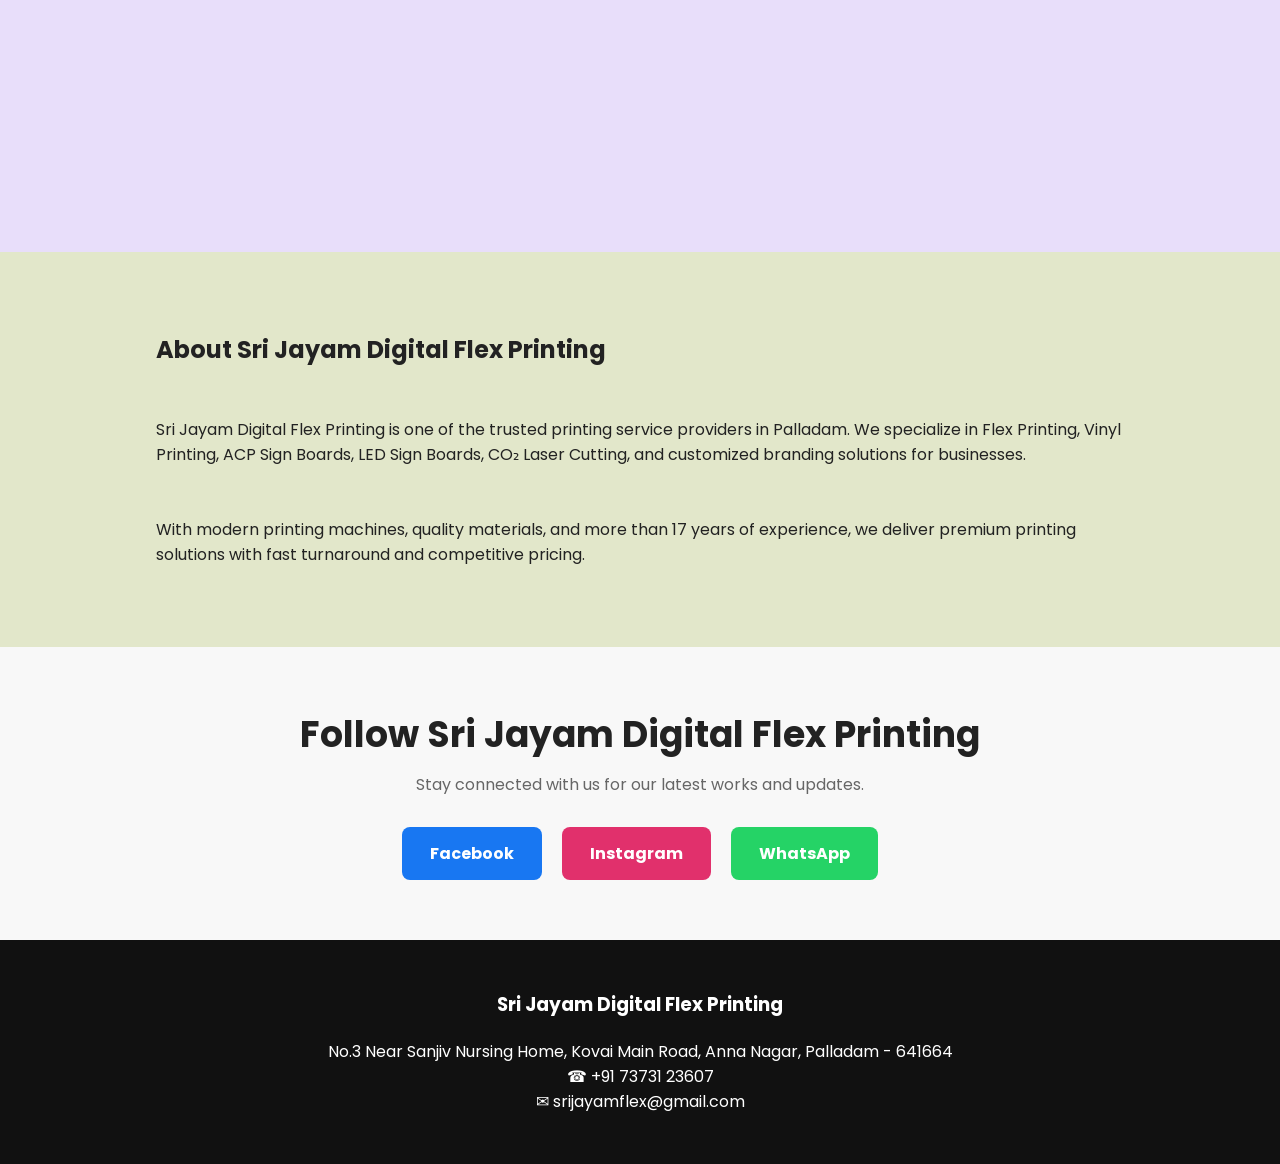
==== commit 4dd675af: "laserimag" ====
--- a/index.html
+++ b/index.html
@@ -307,7 +307,7 @@
      height="600"
      loading="lazy" alt="Flex Printing">
   
-<img src="images/laser1.webp"width="800"
+<img src="images/lasermachine220826.webp"width="800"
      height="600"
      loading="lazy" alt="Laser Cutting">
 <img src="images/work6.webp"width="800"
